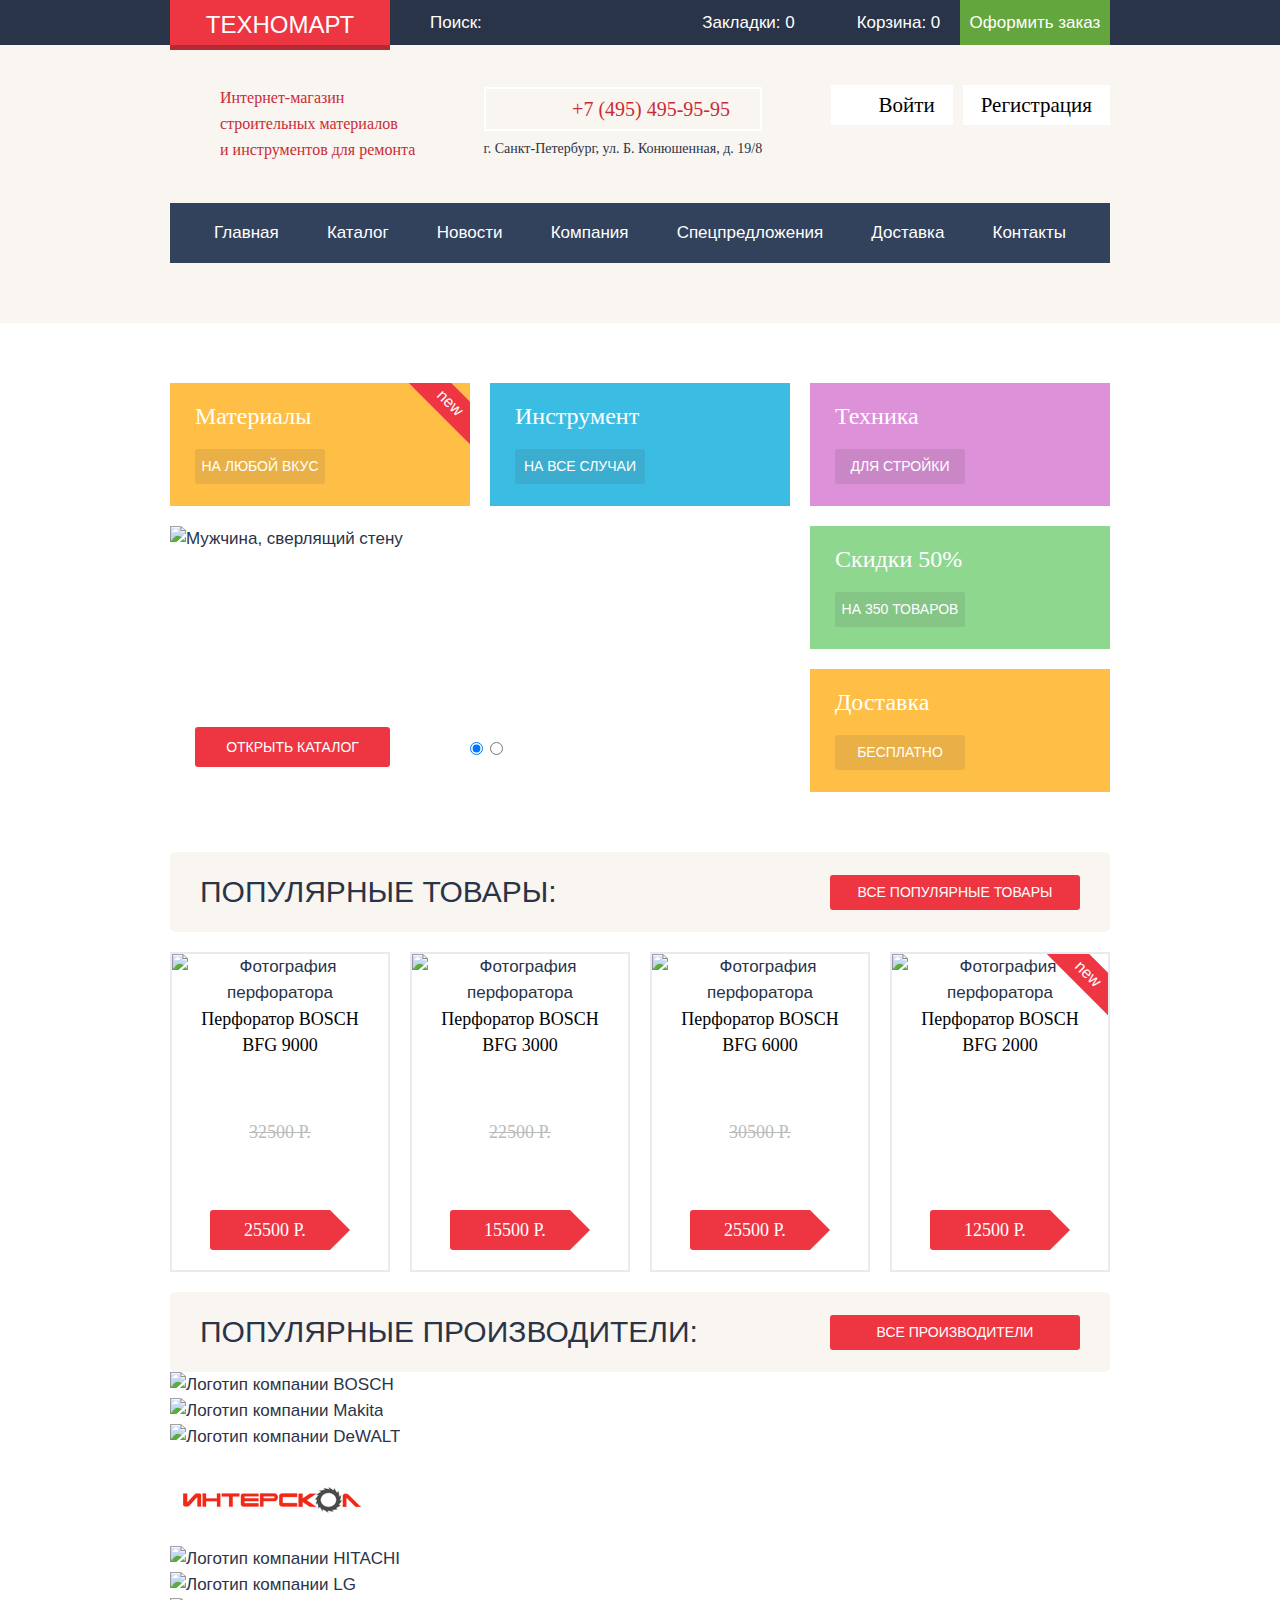
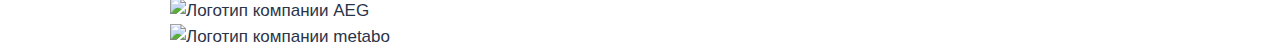
==== index.html @ 37908d84 "Свёрстан блок popular-manufacturers" ====
<!DOCTYPE html>
<html lang="ru">

<head>
  <meta charset="UTF-8">
  <meta name="viewport" content="width=device-width, initial-scale=1.0">
  <link rel="stylesheet" href="css/normalize.css">
  <link rel="stylesheet" href="css/style.css">
  <title>ТЕХНОМАРТ</title>
</head>

<body>


  <h1 class="visually-hidden">Сайт магазина электротехники ТЕХНОМАРТ</h1>


  <header class="site-header">

    <h2 class="visually-hidden">Шапка сайта</h2>

    <div class="top-header">

      <div class="container top-header__content">

        <div class="top-header__logo">
          <a class="link link--logo" href="index.html">
            <div class="link__text">
              Техномарт
            </div>
          </a>
        </div>

        <div class="top-header__search">
          <input class="site-search" type="search" id="site-search" placeholder="Поиск:">
        </div>

        <div class="top-header__bookmark">
          <a class="link link--bookmark" href="#">Закладки: 0</a>
        </div>

        <div class="top-header__basket">
          <a class="link link--basket" href="#">Корзина: 0</a>
        </div>

        <div class="top-header__order">
          <a class="link link--order" href="#">Оформить заказ</a>
        </div>

      </div>

    </div>

    <div class="bottom-header">

      <div class="container">

        <div class="user-navigation">

          <div class="site-description">
            Интернет-магазин <br> строительных материалов <br> и инструментов для ремонта
          </div>

          <div class="phone-n-address">
            <a class="link link--phone" href="tel:+74954959595">
              <span class="link__text">+7 (495) 495-95-95</span>
            </a>
            <span class="phone-n-address__address">г. Санкт-Петербург, ул. Б. Конюшенная, д. 19/8</span>
          </div>

          <div class="account-links">
            <a class="account-link account-link--login" href="#">
              <span class="account-link__text">Войти</span>
            </a>
            <a class="account-link" href="#">Регистрация</a>
          </div>

        </div>

        <nav class="site-navigation-wrapper">
          <ul class="site-navigation">
            <li class="site-navigation__item">
              <a href="index.html" class="link">Главная</a>
            </li>
            <li class="site-navigation__item">
              <a href="catalog.html" class="link">Каталог</a>
            </li>
            <li class="site-navigation__item">
              <a href="#" class="link">Новости</a>
            </li>
            <li class="site-navigation__item">
              <a href="#" class="link">Компания</a>
            </li>
            <li class="site-navigation__item">
              <a href="#" class="link">Спецпредложения</a>
            </li>
            <li class="site-navigation__item">
              <a href="#" class="link">Доставка</a>
            </li>
            <li class="site-navigation__item">
              <a href="#" class="link">Контакты</a>
            </li>
          </ul>
        </nav>

      </div>

    </div>

    </div>

  </header>


  <main>

    <h2 class="visually-hidden">Основной контент</h2>

    <section class="container goods">

      <h3 class="visually-hidden">Основные услуги</h3>

      <div class="goods__row">

        <article class="article-good article-good--materials label-new">
          <div class="article-good__title">Материалы</div>
          <button class="article-good__button button" type="button">На любой вкус</button>
        </article>

        <article class="article-good article-good--instruments">
          <div class="article-good__title">Инструмент</div>
          <button class="article-good__button button" type="button">На все случаи</button>
        </article>

        <article class="article-good article-good--machines">
          <div class="article-good__title">Техника</div>
          <button class="article-good__button button" type="button">Для стройки</button>
        </article>

      </div>

      <div class="goods__row">

        <div class="slider">

          <div class="slider__image-wrapper">
            <img class="slider__image" width="620" height="266" src="img/slider-image-1.png"
              alt="Мужчина, сверлящий стену">
          </div>

          <div class="slider__content">

            <div>
              <div class="slider__title">Дрели</div>
              <div class="slider__title-explanation">Соседям на радость!</div>
            </div>

            <div class="slider__row">
              <a class="slider__button button button--red" href="catalog.html">Открыть каталог</a>

              <ul class="slider__controls">

                <li class="slider__slide-wrapper">
                  <label>
                    <span class="visually-hidden">Слайд 1</span>
                    <input class="slider-radio" name="goods-slider" type="radio" data-url="img/slider-image-1.png"
                      data-title="Дрели" data-title-explanation="Соседям на радость!"
                      data-img-alt="Мужчина, сверлящий стену дрелью" onclick="changeSlide()" checked>
                    </input>
                  </label>
                </li>

                <li class="slider__slide-wrapper">
                  <label>
                    <span class="visually-hidden">Слайд 2</span>
                    <input class="slider-radio" name="goods-slider" type="radio" data-url="img/slider-image-2.png"
                      data-title="Перфораторы" data-title-explanation="Настоящие мужские игрушки"
                      data-img-alt="Мужчина, сверлящий стену перфоратором" onclick="changeSlide()">
                    </input>
                  </label>
                </li>

              </ul>

            </div>

          </div>
        </div>

        <div class="article-column">

          <article class="article-good article-good--sale">
            <div class="article-good__title">Скидки 50%</div>
            <button class="article-good__button button" type="button">На 350 товаров</button>
          </article>

          <article class="article-good article-good--delivery">
            <div class="article-good__title">Доставка</div>
            <button class="article-good__button button" type="button">Бесплатно</button>
          </article>

        </div>

      </div>

    </section>

    <section class="container popular-products">

      <div class="semi-header">
        <h3 class="semi-header__title">Популярные товары:</h3>
        <a class="semi-header__button button button--red" href="catalog.html">Все популярные товары</a>
      </div>

      <div class="good-cards-wrapper">

        <div class="good-card">
          <figure class="good-card__figure">
            <img width="218" height="170" src="img/Perforator_1.png" alt="Фотография перфоратора"
              class="good-card__image">
            <figcaption class="good-card__figure-caption">Перфоратор BOSCH BFG 9000</figcaption>
          </figure>
          <div class="old-price">32500 Р.</div>
          <div class="good-card__button-wrapper">
            <a href="#" class="good-card__button button button--red">
              <span class="good-card__button-text"></span>25500 Р.</span>
            </a>
            <svg class="good-card__button-arrow" fill="#ee3643" xmlns="http://www.w3.org/2000/svg" height="40"
              width="20" version="1.0" viewBox="0 0 20 40">
              <polygon points="0,0 20,20 0,40" />
            </svg>
          </div>
        </div>

        <div class="good-card">
          <figure class="good-card__figure">
            <img width="218" height="170" src="img/Perforator_3.png" alt="Фотография перфоратора"
              class="good-card__image">
            <figcaption class="good-card__figure-caption">Перфоратор BOSCH BFG 3000</figcaption>
          </figure>
          <div class="old-price">22500 Р.</div>
          <div class="good-card__button-wrapper">
            <a href="#" class="good-card__button button button--red">
              <span class="good-card__button-text"></span>15500 Р.</span>
            </a>
            <svg class="good-card__button-arrow" fill="#ee3643" xmlns="http://www.w3.org/2000/svg" height="40"
              width="20" version="1.0" viewBox="0 0 20 40">
              <polygon points="0,0 20,20 0,40" />
            </svg>
          </div>
        </div>

        <div class="good-card">
          <figure class="good-card__figure">
            <img width="218" height="170" src="img/Perforator_2.png" alt="Фотография перфоратора"
              class="good-card__image">
            <figcaption class="good-card__figure-caption">Перфоратор BOSCH BFG 6000</figcaption>
          </figure>
          <div class="old-price">30500 Р.</div>
          <div class="good-card__button-wrapper">
            <a href="#" class="good-card__button button button--red">
              <span class="good-card__button-text"></span>25500 Р.</span>
            </a>
            <svg class="good-card__button-arrow" fill="#ee3643" xmlns="http://www.w3.org/2000/svg" height="40"
              width="20" version="1.0" viewBox="0 0 20 40">
              <polygon points="0,0 20,20 0,40" />
            </svg>
          </div>
        </div>

        <div class="good-card label-new">
          <figure class="good-card__figure">
            <img width="218" height="170" src="img/Perforator_3.png" alt="Фотография перфоратора"
              class="good-card__image">
            <figcaption class="good-card__figure-caption">Перфоратор BOSCH BFG 2000</figcaption>
          </figure>
          <div class="good-card__button-wrapper">
            <a href="#" class="good-card__button button button--red">
              <span class="good-card__button-text"></span>12500 Р.</span>
            </a>
            <svg class="good-card__button-arrow" fill="#ee3643" xmlns="http://www.w3.org/2000/svg" height="40"
              width="20" version="1.0" viewBox="0 0 20 40">
              <polygon points="0,0 20,20 0,40" />
            </svg>
          </div>
        </div>
      </div>


    </section>

    <section class="container popular-manufacturers">

      <h3 class="visually-hidden">Популярные производители</h3>

      <div class="semi-header">
        <h3 class="semi-header__title">Популярные производители:</h3>
        <a class="semi-header__button button button--red" href="catalog.html">Все производители</a>
      </div>

      <div class="manufacturer-cards-wrapper">

        <div class="manufacturer-card">
          <img width="126" height="37" src="img/company-bosch.png" alt="Логотип компании BOSCH"
            class="manufacturer-card__image">
        </div>

        <div class="manufacturer-card">
          <img width="123" height="40" src="img/company-Makita.png" alt="Логотип компании Makita"
            class="manufacturer-card__image">
        </div>

        <div class="manufacturer-card">
          <img width="146" height="44" src="img/company-DeWALT.png" alt="Логотип компании DeWALT"
            class="manufacturer-card__image">
        </div>

        <div class="manufacturer-card">
          <img width="200" height="88" src="img/company-Interskol.png" alt="Логотип компании Интерскол"
            class="manufacturer-card__image">
        </div>

        <div class="manufacturer-card">
          <img width="169" height="31" src="img/company-Hitachi.png" alt="Логотип компании HITACHI"
            class="manufacturer-card__image">
        </div>

        <div class="manufacturer-card">
          <img width="121" height="73" src="img/company-LG.png" alt="Логотип компании LG"
            class="manufacturer-card__image">
        </div>

        <div class="manufacturer-card">
          <img width="151" height="96" src="img/company-AEG.png" alt="Логотип компании AEG"
            class="manufacturer-card__image">
        </div>

        <div class="manufacturer-card">
          <img width="204" height="69" src="img/company-Metabo.png" alt="Логотип компании metabo"
            class="manufacturer-card__image">
        </div>

      </div>

    </section>

    <section class="services">
      <h3 class="visually-hidden">Дополнительные услуги</h3>
    </section>

    <section class="about-company">
      <h3 class="visually-hidden">О компании</h3>
    </section>

    <section class="contacts">
      <h3 class="visually-hidden">Контакты</h3>
    </section>

  </main>

  <footer class="site-footer">
    <h2 class="visually-hidden">Подвал сайта</h2>
  </footer>

  <script src="js/variables.js"></script>
  <script src="js/func__changeSlide.js"></script>
  <!-- <script src="js/func__.js"></script> -->

</body>

</html>
---- css/style.css ----
:root {
	--color-black: #000000;
	--color-white: #ffffff;
	--color-white-opacity-30: #ffffff30;
	--color-black-opacity-30: #00000030;
	--color-bg-header: #293449;
	--color-bg-header-hover: #212a3a;
	--color-bg-header-active: #161d29;
	--color-bg-header-gray: #eae9f1;
	--color-bg-main: #f1f5f7;
	--color-bg-gray: #f9f5f0;
	--color-bg-navigation: #32425c;
	--color-bg-navigation-hover: #293449;
	--color-logo: #ee3643;
	--color-logo-hover: #ca2c37;
	--color-logo-active: #ba2732;
	--color-logo-border: #b52933;
	--color-logo-border-hover: #9a212a;
	--color-logo-border-active: #8e1e26;
	--color-text-dark-white: #e0e2e5;
	--color-text-red: #ca2c37;
	--color-text-gray: #babbbd;
	--color-text-gray-active: #cacaca;
	--color-text-blue: #293449;
	--color-icon: #6a7180;
	--color-icon-hover: #ffffff;
	--color-icon-active: #8b8e94;
	--color-icon-red: #ee3643;
	--color-button-green: #63a63e;
	--color-button-green-border: #367315;
	--color-button-green-hover: #5fbb2d;
	--color-button-green-active: #518534;
	--color-button-green-text-active: #b6c8ae;
	--color-button-gray: #44444420;
	--color-button-gray-hover: #44444430;
	--color-button-gray-active: #44444460;
	--color-button-red: #ee3643;
	--color-button-red-hover: #ca2c37;
	--color-button-red-active: #ba2732;
	--color-link-gold: #ffd180;
	--color-link-red: #ee3643;
	--color-article-gold: #ffbf47;
	--color-article-aqua: #3bbce3;
	--color-article-pink: #dc91d8;
	--color-article-lime: #8ed78f;
}

@font-face {
	font-family: "cuprum";
	src: url(../fonts/cuprum.woff);
	src: url(../fonts/cuprum.woff2);
}

@font-face {
	font-family: "cuprumbold";
	src: url(../fonts/cuprumbold.woff);
	src: url(../fonts/cuprumbold.woff2);
}

@font-face {
	font-family: "cuprumitalic";
	src: url(../fonts/cuprumitalic.woff);
	src: url(../fonts/cuprumitalic.woff2);
}

@font-face {
	font-family: "cuprumbolditalic";
	src: url(../fonts/cuprumbolditalic.woff);
	src: url(../fonts/cuprumbolditalic.woff2);
}

@font-face {
	font-family: "ptsans";
	src: url(../fonts/ptsans.woff);
	src: url(../fonts/ptsans.woff2);
}

@font-face {
	font-family: "ptsansbold";
	src: url(../fonts/ptsansbold.woff);
	src: url(../fonts/ptsansbold.woff2);
}

html {
	box-sizing: border-box;
}

*,
*:before,
*:after {
	box-sizing: inherit;
}

body {
	min-width: 1200px;
	margin: 0;
	padding: 0;

	font-family: "cuprum", Arial, sans-serif;
	font-size: 17px;
	line-height: 26px;
	color: var(--color-text-blue);
}

a {
	color: #000000;
	text-decoration: none;
}

img {
	max-width: 100%;
	height: auto;
}

.visually-hidden:not(:focus):not(:active) {
	position: absolute;
	width: 1px;
	height: 1px;
	margin: -1px;
	border: 0;
	padding: 0;
	white-space: nowrap;
	clip-path: inset(100%);
	clip: rect(0 0 0 0);
	overflow: hidden;
}

.container {
	margin: 0 auto;
	width: 940px;
	height: 100%;
}

.link {
	color: var(--color-white);
}

.link--logo {
	position: relative;
	display: flex;
	align-items: center;
	justify-content: center;
	width: 100%;
	height: calc(100% + 5px);

	background-color: var(--color-logo);

	border-bottom: 5px solid var(--color-logo-border);
}

.link--logo:hover {
	background-color: var(--color-logo-hover);

	border-bottom: 5px solid var(--color-logo-border-hover);
}

.link--logo:active {
	background-color: var(--color-logo-active);

	border-bottom: 5px solid var(--color-logo-border-active);
}

.link--logo .link__text {
	margin-top: 5px;

	font-size: 24px;
	text-transform: uppercase;
}

.link--order {
	display: flex;
	align-items: center;
	justify-content: center;
	width: 100%;
	height: 100%;

	background-color: var(--color-button-green);
}

.link--order:hover {
	background-color: var(--color-button-green-hover);
}

.link--order:active {
	color: var(--color-button-green-text-active);

	background-color: var(--color-button-green-active);
}

.link--bookmark,
.link--basket {
	display: flex;
	align-items: center;
}

.link--bookmark::before,
.link--basket::before {
	display: inline-block;
	margin-right: 10px;
	width: 17px;
	height: 17px;

	background-position: center;
	background-repeat: no-repeat;
	background-size: contain;

	content: "";
}

.link--basket::before {
	background-image: url("../svg/cart.svg");
}

.link--bookmark::before {
	background-image: url("../svg/bookmark.svg");
}

.site-search {
	padding: 0 10px;
	width: 100%;

	border: none;
	background-color: transparent;
}

.site-search::placeholder {
	padding-left: 30px;

	color: var(--color-white);

	background-image: url("../svg/loupe.svg");
	background-repeat: no-repeat;
	background-position: 0 0;
}

.top-header__bookmark:hover,
.top-header__basket:hover,
.site-search:hover::placeholder,
.site-search:hover {
	background-color: var(--color-bg-header-hover);
}

.top-header__bookmark:active,
.top-header__basket:active {
	background-color: var(--color-bg-header-active);
}

.site-search:focus::placeholder,
.site-search:focus {
	color: var(--color-black);
	background-color: var(--color-white);
}

.site-search__image {
	margin-right: 5px;
}

.top-header {
	height: 45px;
	background-color: var(--color-bg-header);
}

.top-header__order,
.top-header__basket,
.top-header__bookmark {
	display: flex;
	align-items: center;
	justify-content: center;
	width: 150px;
}

.top-header__content {
	display: flex;
	flex-wrap: wrap;
}

.top-header__logo {
	display: flex;
	width: 220px;
}

.top-header__search {
	display: flex;
	flex-direction: row-reverse;
	flex-grow: 1;
}

.bottom-header {
	padding: 40px 0 60px 0;
	background-color: var(--color-bg-gray);
}

.user-navigation {
	display: flex;
	justify-content: space-between;
}

.site-description {
	margin-left: 50px;

	font-size: 16px;
	font-family: "cuprumitalic";
	color: var(--color-text-red);
}

.phone-n-address {
	display: flex;
	justify-content: center;
	flex-direction: column;
}

.link--phone {
	padding: 7px 12px;

	color: var(--color-text-red);
	font-family: "cuprumbold";
	font-size: 20px;
	border: 2px solid var(--color-white);
}

.link--phone .link__text {
	display: flex;
	align-items: center;
	justify-content: space-around;
}

.link--phone .link__text::before {
	display: inline-block;
	width: 20px;
	height: 20px;

	background-image: url("../svg/phone.svg");
	background-position: center;
	background-repeat: no-repeat;
	background-size: contain;

	content: "";
}

.phone-n-address__address {
	margin-top: 5px;

	font-size: 14px;
	font-family: "cuprumbold";
}

.account-links {
	display: flex;
	align-items: flex-start;
	flex-wrap: wrap;
}

.account-link:not(:last-child) {
	margin-right: 10px;
}

.account-link {
	padding: 7px 18px;

	font-size: 21px;
	font-family: "cuprumbold";

	background-color: var(--color-white);
}

.account-link--login .account-link__text {
	display: flex;
	align-items: center;
}

.account-link--login .account-link__text::before {
	display: inline-block;
	width: 20px;
	height: 20px;
	margin-right: 10px;

	background-image: url("../svg/entrance.svg");
	background-position: center;
	background-repeat: no-repeat;
	background-size: contain;

	content: "";
}

.site-navigation-wrapper {
	height: 60px;
	padding: 0 20px;
	margin-top: 40px;

	background-color: var(--color-bg-navigation);
}

.site-navigation__item:hover {
	background-color: var(--color-bg-navigation-hover);
}

.site-navigation__item:active a {
	color: var(--color-white-opacity-30);

	background-color: var(--color-bg-navigation-hover);
}

.site-navigation {
	display: flex;
	justify-content: space-between;
	margin: 0;
	padding: 0;
	height: 100%;

	list-style: none;
}

.site-navigation__item {
	display: flex;
	flex-grow: 1;
}

.site-navigation__item a {
	display: flex;
	justify-content: center;
	align-items: center;
	height: 100%;
	width: 100%;
}

.goods {
	padding: 60px 0 20px 0;
}

.goods__row {
	display: flex;
	flex-wrap: wrap;
}

.label-new::after {
	position: absolute;
	top: 5px;
	right: -30px;
	transform: rotate(45deg);

	display: flex;
	align-items: center;
	justify-content: center;
	width: 100px;
	height: 30px;

	font-size: 16px;
	color: var(--color-white);

	background-color: var(--color-logo);

	content: "new";
}

.article-good {
	position: relative;

	padding: 20px 25px;
	margin-bottom: 20px;
	width: 300px;
	height: 123px;

	overflow: hidden;
}

.article-good:not(:nth-child(3n+3)) {
	margin-right: 20px;
}

.article-good--materials {
	background-image: url("../svg/paint.svg");
	background-repeat: no-repeat;
	background-position: right 45px center;
	background-size: 45px;
	background-color: var(--color-article-gold);
}

.article-good__title {
	font-size: 24px;
	font-family: "cuprumbold";
	color: var(--color-white);
}

.article-good__button {
	margin-top: 20px;
	width: 130px;
	height: 35px;
}

.button {
	display: flex;
	justify-content: center;
	align-items: center;

	color: var(--color-white);
	font-size: 14px;
	text-transform: uppercase;

	background-color: var(--color-button-gray);
	
	border: none;
	border-radius: 3px;
}

.button:hover {
	background-color: var(--color-button-gray-hover);
}

.button:active {
	background-color: var(--color-button-gray-active);
}

.article-good--instruments {
	background-image: url("../svg/drill.svg");
	background-repeat: no-repeat;
	background-position: right 25px center;
	background-size: 80px;
	background-color: var(--color-article-aqua);
}

.article-good--machines {
	background-image: url("../svg/tractor.svg");
	background-repeat: no-repeat;
	background-position: right 30px center;
	background-size: 80px;
	background-color: var(--color-article-pink);
}

.slider {
	position: relative;
	margin-right: 20px;
	margin-bottom: 20px;
	width: 620px;
	height: 266px;
}

.slider__content {
	position: absolute;
	top: 0;
	left: 0;

	display: flex;
	flex-direction: column;
	justify-content: space-between;
	padding: 25px;
	height: 100%;

	color: var(--color-white);
}

.slider__image-wrapper {
	display: flex;
}

.slider__title {
	font-size: 36px;
	font-family: "cuprumbold";
	text-transform: uppercase;
}

.slider__title-explanation {
	margin-top: 5px;

	font-size: 18px;
}

.slider__row {
	display: flex;
	flex-wrap: wrap;
}

.button--red {
	background-color: var(--color-button-red);
}

.button--red:hover {
	background-color: var(--color-button-red-hover);
}

.button--red:active {
	background-color: var(--color-button-red-active);
}

.slider__button {
	width: 195px;
	height: 40px;
}

.slider__controls {
	margin: 0;
	margin-left: 80px;
	padding: 0;
	display: flex;
	align-items: center;

	list-style: none;
}

.slider__slide-wrapper {
	height: 20px;
	width: 20px;
}

.article-column .article-good {
	margin-right: 0;
}

.article-good--sale {
	background-image: url("../svg/basket.svg");
	background-repeat: no-repeat;
	background-position: right 45px center;
	background-size: 60px;
	background-color: var(--color-article-lime);
}

.article-good--delivery {
	background-image: url("../svg/car.svg");
	background-repeat: no-repeat;
	background-position: right 30px center;
	background-size: 80px;
	background-color: var(--color-article-gold);
}

.semi-header {
	padding: 0 30px;
	display: flex;
	align-items: center;
	justify-content: space-between;
	margin-top: 20px;
	height: 80px;

	border-radius: 5px;
	background-color: var(--color-bg-gray);
}

.semi-header__title {
	margin: 0;
	
	font-size: 30px;
	font-weight: normal;
	text-transform: uppercase;
}

.semi-header__button {
	height: 35px;
	width: 250px;
}

.good-cards-wrapper {
	display: flex;
	justify-content: space-between;
	flex-wrap: wrap;
	margin-top: 20px;
}

.good-card {
	position: relative;

	display: flex;
	flex-direction: column;
	align-items: center;
	justify-content: space-between;
	padding: 0 0 20px 0;
	width: 220px;
	height: 320px;

	text-align: center;

	border: 2px solid var(--color-bg-header-gray);
	overflow: hidden;
}

.good-card__figure {
	margin: 0;
	padding: 0;
}

.good-card__figure-caption {
	margin: 0 auto;
	width: 80%;

	font-size: 18px;
	color: var(--color-black);
	font-family: "ptsansbold";
}

.old-price {
	font-size: 18px;
	font-family: "ptsansbold";
	color: var(--color-text-gray);
	text-decoration: line-through;
}

.good-card__button-wrapper {
	display: flex;
	margin-top: 5px;
}

.good-card__button {
	position: relative;

	height: 40px;
	width: 120px;

	font-size: 18px;
	font-family: "ptsansbold";

	border-top-right-radius: initial;
	border-bottom-right-radius: initial;
}

.good-card__button-text {
	margin-left: 10px;
}

.good-card__button:hover + .good-card__button-arrow {
	fill: var(--color-button-red-hover);
}

.good-card__button:active + .good-card__button-arrow {
	fill: var(--color-button-red-active);
}
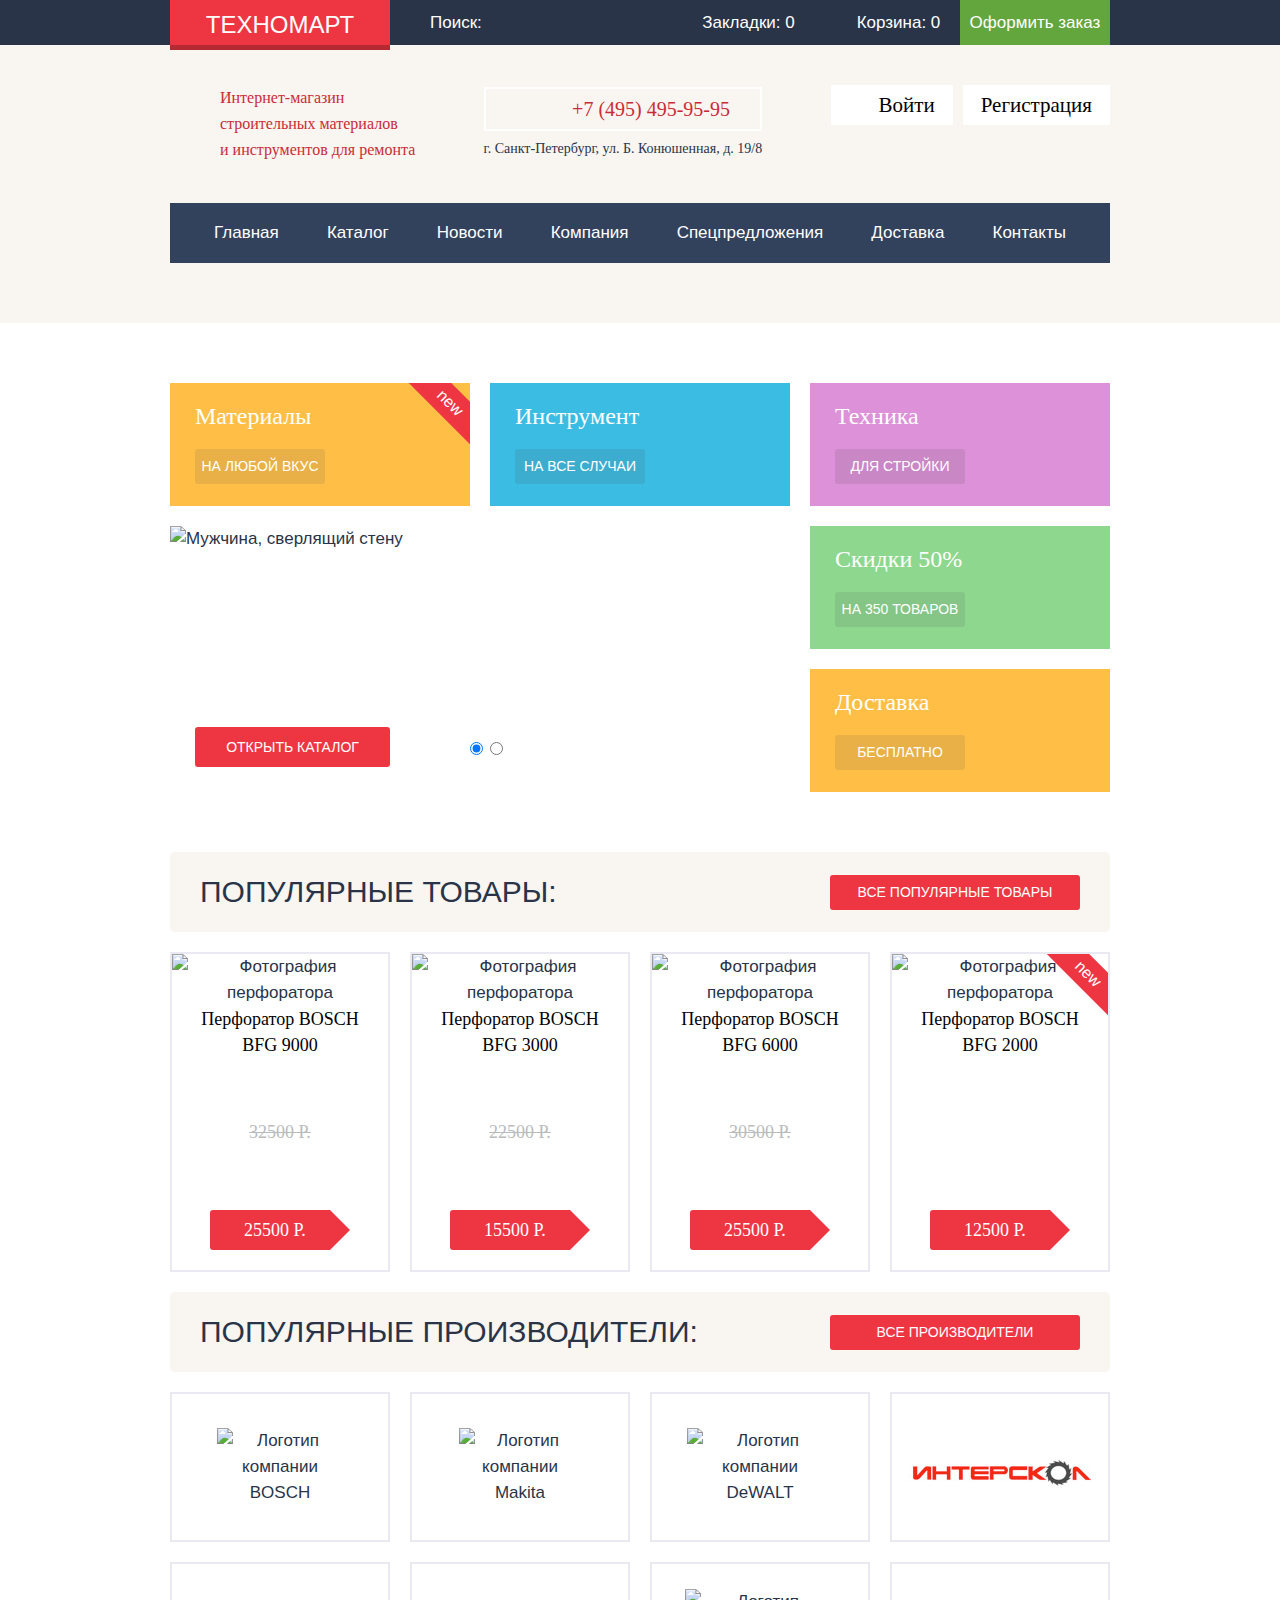
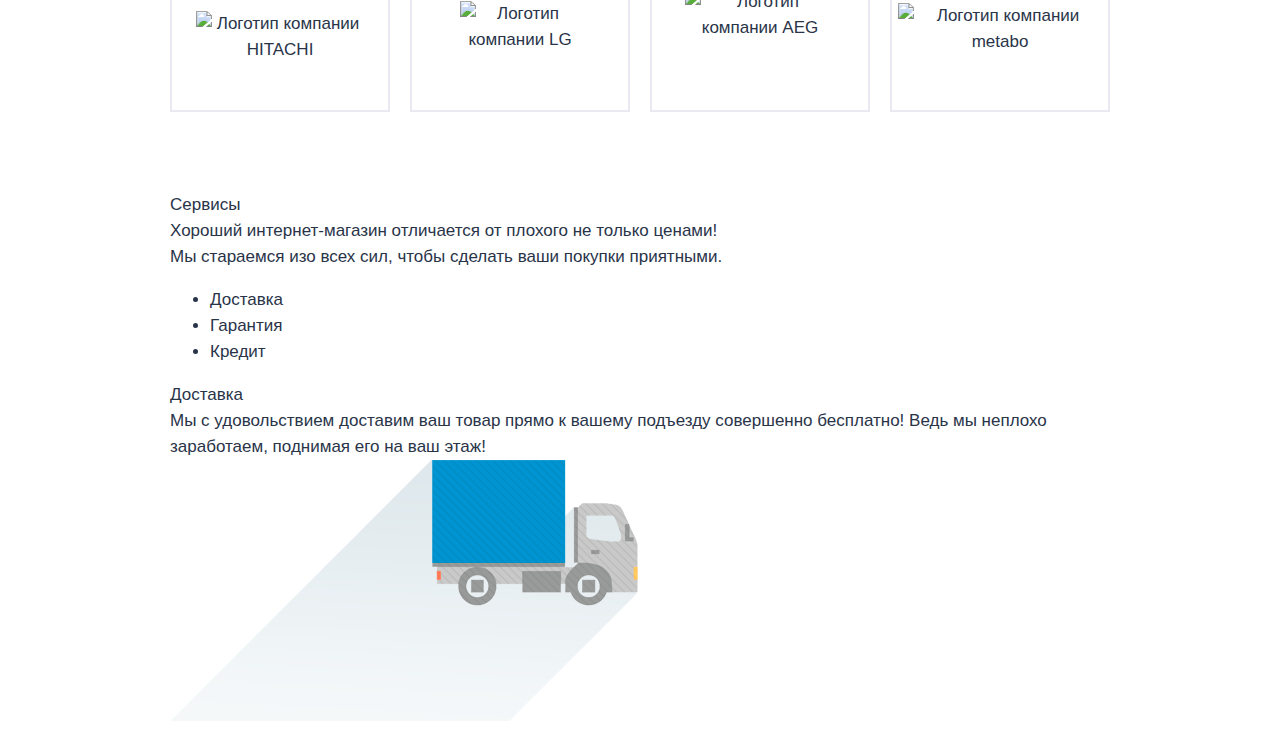
==== commit 685c28ee: "Свёрстан блок services" ====
--- a/index.html
+++ b/index.html
@@ -345,7 +345,58 @@
     </section>
 
     <section class="services">
+
       <h3 class="visually-hidden">Дополнительные услуги</h3>
+
+      <div class="container services__content">
+
+        <div class="services__title">Сервисы</div>
+
+        <div class="services__title-description">
+          Хороший интернет-магазин отличается от плохого не только ценами! <br>
+          Мы стараемся изо всех сил, чтобы сделать ваши покупки приятными.
+        </div>
+
+        <div class="services__explanation">
+
+          <ul class="services__bookmarks">
+
+            <li>
+              <label class="services__bookmark-item">
+                <input class="visually-hidden" type="radio" name="bookmark-radio" data-image="img/services-delivery.png" data-title="Доставка" data-text="Мы с удовольствием доставим ваш товар прямо к вашему подъезду совершенно бесплатно! Ведь мы неплохо заработаем, поднимая его на ваш этаж!" checked>
+                Доставка
+              </label>
+            </li>
+
+            <li>
+              <label class="services__bookmark-item">
+                <input class="visually-hidden" type="radio" name="bookmark-radio" data-image="img/services-guarantee.png" data-title="Гарантия" data-text="Если купленный у нас товар поломается или заискрит, а также в случае пожара, спровоцированного его возгоранием,  вы всегда можете быть уверены в нашей гарантии. Мы обменяем сгоревший товар на новый. Дом уж восстановите как-нибудь сами.">
+                Гарантия
+              </label>
+            </li>
+
+            <li>
+              <label class="services__bookmark-item">
+                <input class="visually-hidden" type="radio" name="bookmark-radio" data-image="img/services-credit.png" data-title="Кредит" data-text="Залезть в долговую яму стало проще! Кредитные консультанты придут вам на помощь.">
+                Кредит
+              </label>
+            </li>
+
+          </ul>
+
+          <div class="services__bookmark-content">
+            <div class="services__bookmark-title">Доставка</div>
+            <div class="services__bookmark-text">Мы с удовольствием доставим ваш товар прямо к вашему подъезду совершенно бесплатно! Ведь мы неплохо заработаем, поднимая
+            его на ваш этаж!</div>
+            <img class="services__bookmark-image" width="468" height="261" src="img/services-delivery.png">
+          </div>
+
+        </div>
+
+      </div>
+
+
+
     </section>
 
     <section class="about-company">
--- a/css/style.css
+++ b/css/style.css
@@ -720,3 +720,27 @@
 .good-card__button:active + .good-card__button-arrow {
 	fill: var(--color-button-red-active);
 }
+
+.popular-manufacturers {
+	margin-bottom: 80px;
+}
+
+.manufacturer-cards-wrapper {
+	display: flex;
+	justify-content: space-between;
+	flex-wrap: wrap;
+}
+
+.manufacturer-card {
+	display: flex;
+	align-items: center;
+	justify-content: center;
+	margin-top: 20px;
+	width: 220px;
+	height: 150px;
+
+	text-align: center;
+
+	border: 2px solid var(--color-bg-header-gray);
+	overflow: hidden;
+}
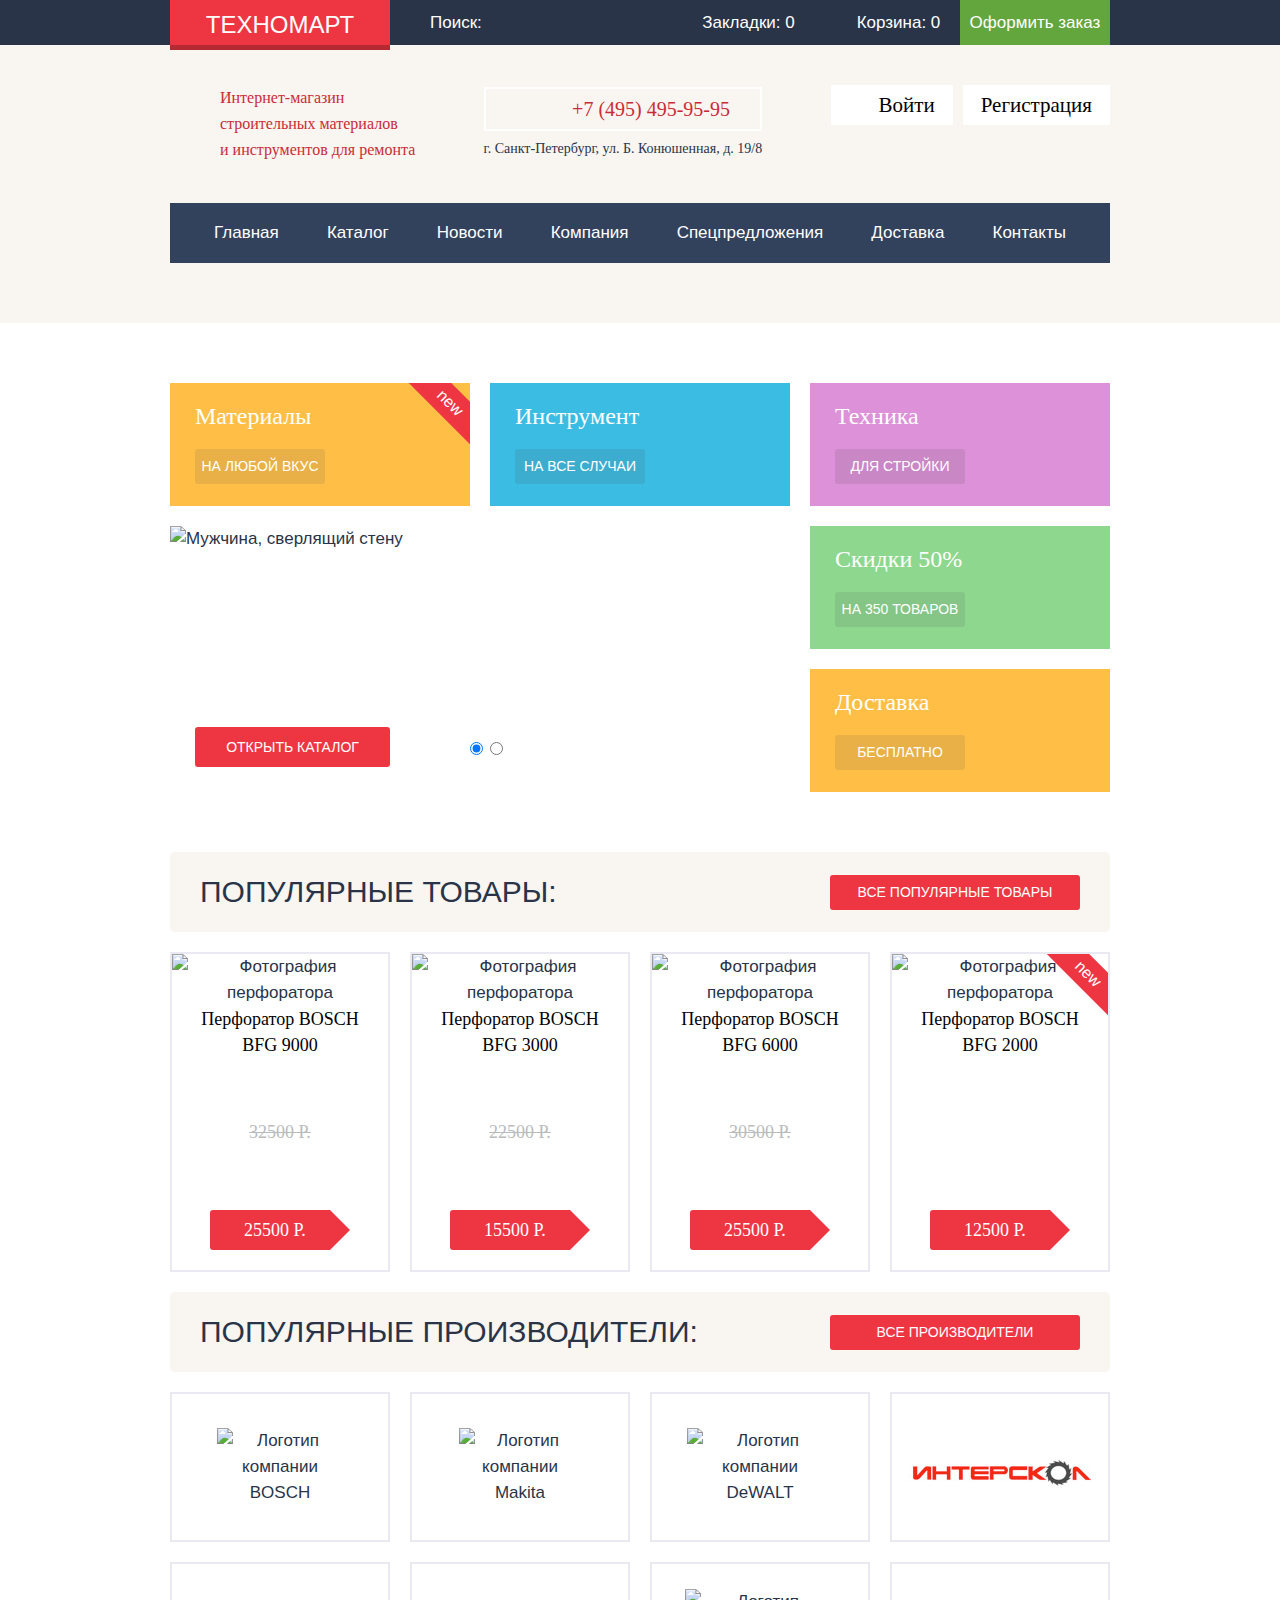
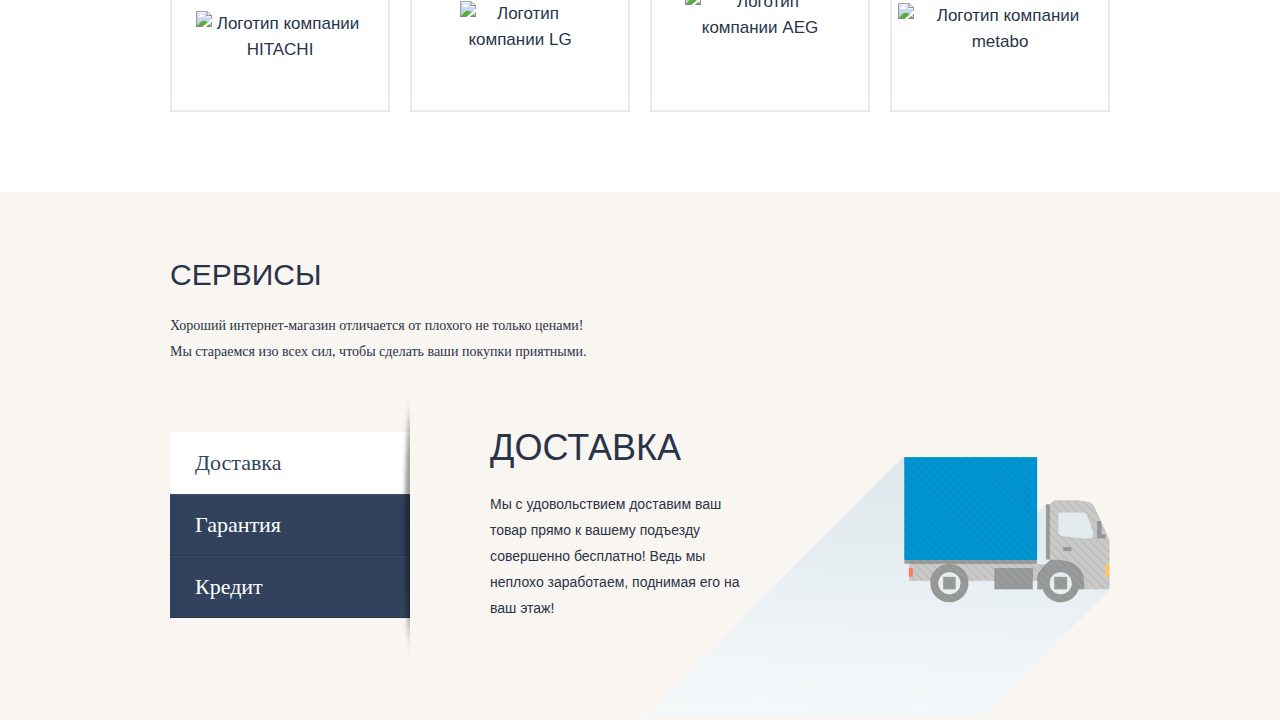
==== commit ed3fb09c: "Добавлены стили блока services" ====
--- a/index.html
+++ b/index.html
@@ -362,33 +362,43 @@
           <ul class="services__bookmarks">
 
             <li>
-              <label class="services__bookmark-item">
-                <input class="visually-hidden" type="radio" name="bookmark-radio" data-image="img/services-delivery.png" data-title="Доставка" data-text="Мы с удовольствием доставим ваш товар прямо к вашему подъезду совершенно бесплатно! Ведь мы неплохо заработаем, поднимая его на ваш этаж!" checked>
-                Доставка
+              <label>
+                <input class="visually-hidden services__bookmark-input" type="radio" name="bookmark-radio"
+                  data-image="img/services-delivery.png" data-title="Доставка"
+                  data-text="Мы с удовольствием доставим ваш товар прямо к вашему подъезду совершенно бесплатно! Ведь мы неплохо заработаем, поднимая его на ваш этаж!"
+                  checked>
+                <span class="services__bookmark-item">Доставка</span>
               </label>
             </li>
 
             <li>
-              <label class="services__bookmark-item">
-                <input class="visually-hidden" type="radio" name="bookmark-radio" data-image="img/services-guarantee.png" data-title="Гарантия" data-text="Если купленный у нас товар поломается или заискрит, а также в случае пожара, спровоцированного его возгоранием,  вы всегда можете быть уверены в нашей гарантии. Мы обменяем сгоревший товар на новый. Дом уж восстановите как-нибудь сами.">
-                Гарантия
+              <label>
+                <input class="visually-hidden services__bookmark-input" type="radio" name="bookmark-radio"
+                  data-image="img/services-guarantee.png" data-title="Гарантия"
+                  data-text="Если купленный у нас товар поломается или заискрит, а также в случае пожара, спровоцированного его возгоранием,  вы всегда можете быть уверены в нашей гарантии. Мы обменяем сгоревший товар на новый. Дом уж восстановите как-нибудь сами.">
+                <span class="services__bookmark-item">Гарантия</span>
               </label>
             </li>
 
             <li>
-              <label class="services__bookmark-item">
-                <input class="visually-hidden" type="radio" name="bookmark-radio" data-image="img/services-credit.png" data-title="Кредит" data-text="Залезть в долговую яму стало проще! Кредитные консультанты придут вам на помощь.">
-                Кредит
+              <label>
+                <input class="visually-hidden services__bookmark-input" type="radio" name="bookmark-radio"
+                  data-image="img/services-credit.png" data-title="Кредит"
+                  data-text="Залезть в долговую яму стало проще! Кредитные консультанты придут вам на помощь.">
+                <span class="services__bookmark-item">Кредит</span>
               </label>
             </li>
 
           </ul>
 
           <div class="services__bookmark-content">
-            <div class="services__bookmark-title">Доставка</div>
-            <div class="services__bookmark-text">Мы с удовольствием доставим ваш товар прямо к вашему подъезду совершенно бесплатно! Ведь мы неплохо заработаем, поднимая
-            его на ваш этаж!</div>
             <img class="services__bookmark-image" width="468" height="261" src="img/services-delivery.png">
+            <div class="services__bookmark-text">
+              <div class="services__bookmark-title">Доставка</div>
+              <div class="services__bookmark-title-explanation">Мы с удовольствием доставим ваш товар прямо к вашему
+                подъезду совершенно бесплатно! Ведь мы неплохо заработаем, поднимая
+                его на ваш этаж!</div>
+            </div>
           </div>
 
         </div>
--- a/css/style.css
+++ b/css/style.css
@@ -112,7 +112,7 @@
 	height: auto;
 }
 
-.visually-hidden:not(:focus):not(:active) {
+.visually-hidden {
 	position: absolute;
 	width: 1px;
 	height: 1px;
@@ -463,7 +463,7 @@
 	overflow: hidden;
 }
 
-.article-good:not(:nth-child(3n+3)) {
+.article-good:not(:nth-child(3n + 3)) {
 	margin-right: 20px;
 }
 
@@ -497,7 +497,7 @@
 	text-transform: uppercase;
 
 	background-color: var(--color-button-gray);
-	
+
 	border: none;
 	border-radius: 3px;
 }
@@ -635,7 +635,7 @@
 
 .semi-header__title {
 	margin: 0;
-	
+
 	font-size: 30px;
 	font-weight: normal;
 	text-transform: uppercase;
@@ -744,3 +744,128 @@
 	border: 2px solid var(--color-bg-header-gray);
 	overflow: hidden;
 }
+
+.services {
+	padding: 65px 0;
+
+	background-color: var(--color-bg-gray);
+}
+
+.services__content {
+	margin-top: 5px;
+}
+
+.services__title {
+	font-size: 30px;
+	text-transform: uppercase;
+}
+
+.services__title-description {
+	margin-top: 25px;
+
+	font-size: 14px;
+	font-family: "ptsans";
+}
+
+.services__explanation {
+	display: flex;
+	align-items: center;
+	margin-top: 20px;
+	height: 270px;
+}
+
+.services__bookmarks {
+	position: relative;
+
+	margin: 0;
+	margin-top: 10px;
+	padding: 0;
+
+	list-style: none;
+}
+
+.services__bookmarks::after {
+	position: absolute;
+	top: 50%;
+	right: 0;
+	transform: translate(0, -50%);
+
+	margin: 0;
+	padding: 0;
+	height: 279px;
+	width: 10px;
+
+	background-image: url("../img/vertical-shadow.png");
+	background-repeat: no-repeat;
+	background-position: center;
+	opacity: 0.4;
+
+	list-style: none;
+	content: "";
+}
+
+.services__bookmark-item {
+	display: flex;
+	align-items: center;
+	justify-content: flex-start;
+	padding: 25px;
+	height: 62px;
+	width: 240px;
+
+	font-size: 22px;
+	font-family: "cuprumbold";
+	color: var(--color-white);
+
+	border-bottom: 1px solid var(--color-bg-navigation-hover);
+	border-top: 1px solid #4e678f60;
+
+	background-color: var(--color-bg-navigation);
+}
+
+.services__bookmark-item:hover {
+	background-color: var(--color-bg-navigation-hover);
+
+	cursor: pointer;
+}
+
+.services__bookmark-input:checked + .services__bookmark-item {
+	border-bottom: none;
+	border-top: none;
+
+	color: var(--color-bg-navigation);
+
+	background-color: var(--color-white);
+}
+
+.services__bookmark-content {
+	position: relative;
+
+	display: flex;
+	justify-content: flex-start;
+	width: 100%;
+	height: 100%;
+}
+
+.services__bookmark-text {
+	width: 270px;
+	margin-left: 80px;
+
+	margin-top: 50px;
+}
+
+.services__bookmark-title {
+	font-size: 36px;
+	text-transform: uppercase;
+}
+
+.services__bookmark-title-explanation {
+	margin-top: 30px;
+
+	font-size: 14px;
+}
+
+.services__bookmark-image {
+	position: absolute;
+	bottom: -63px;
+	right: 0;
+}
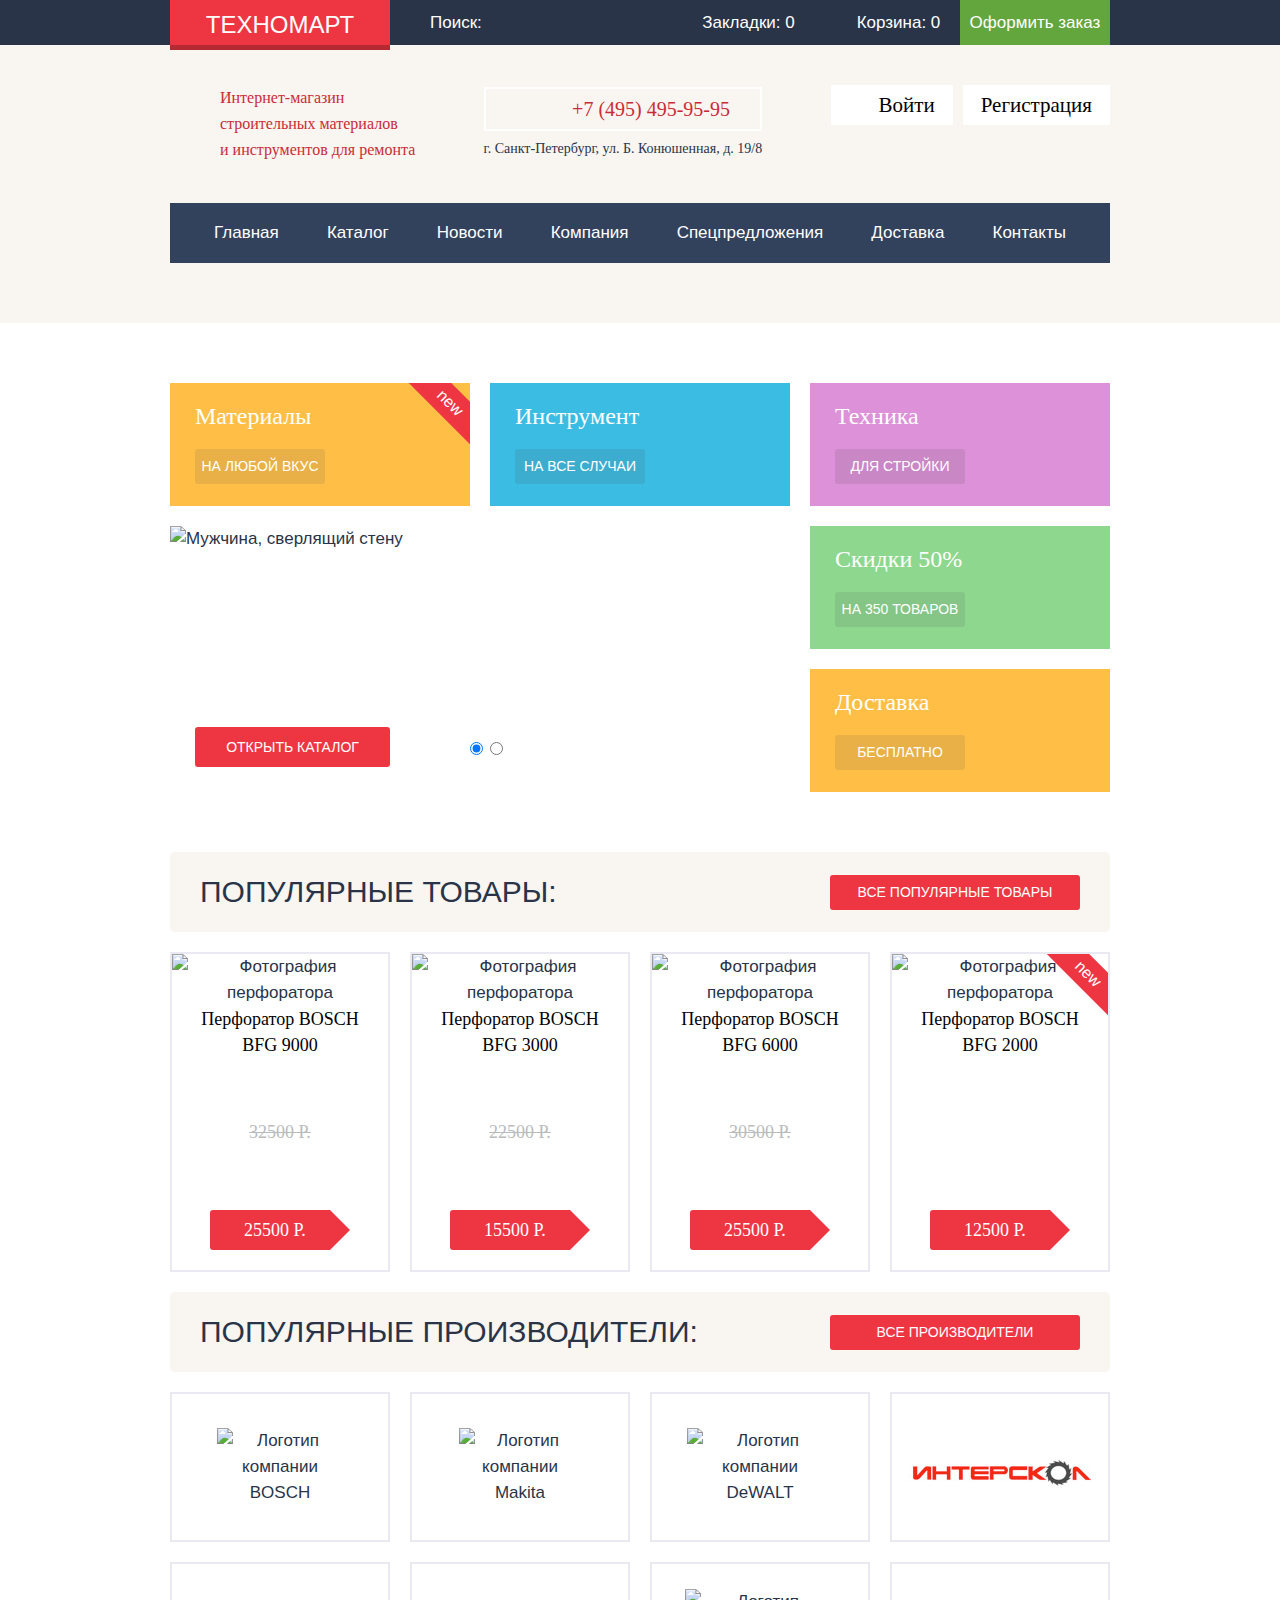
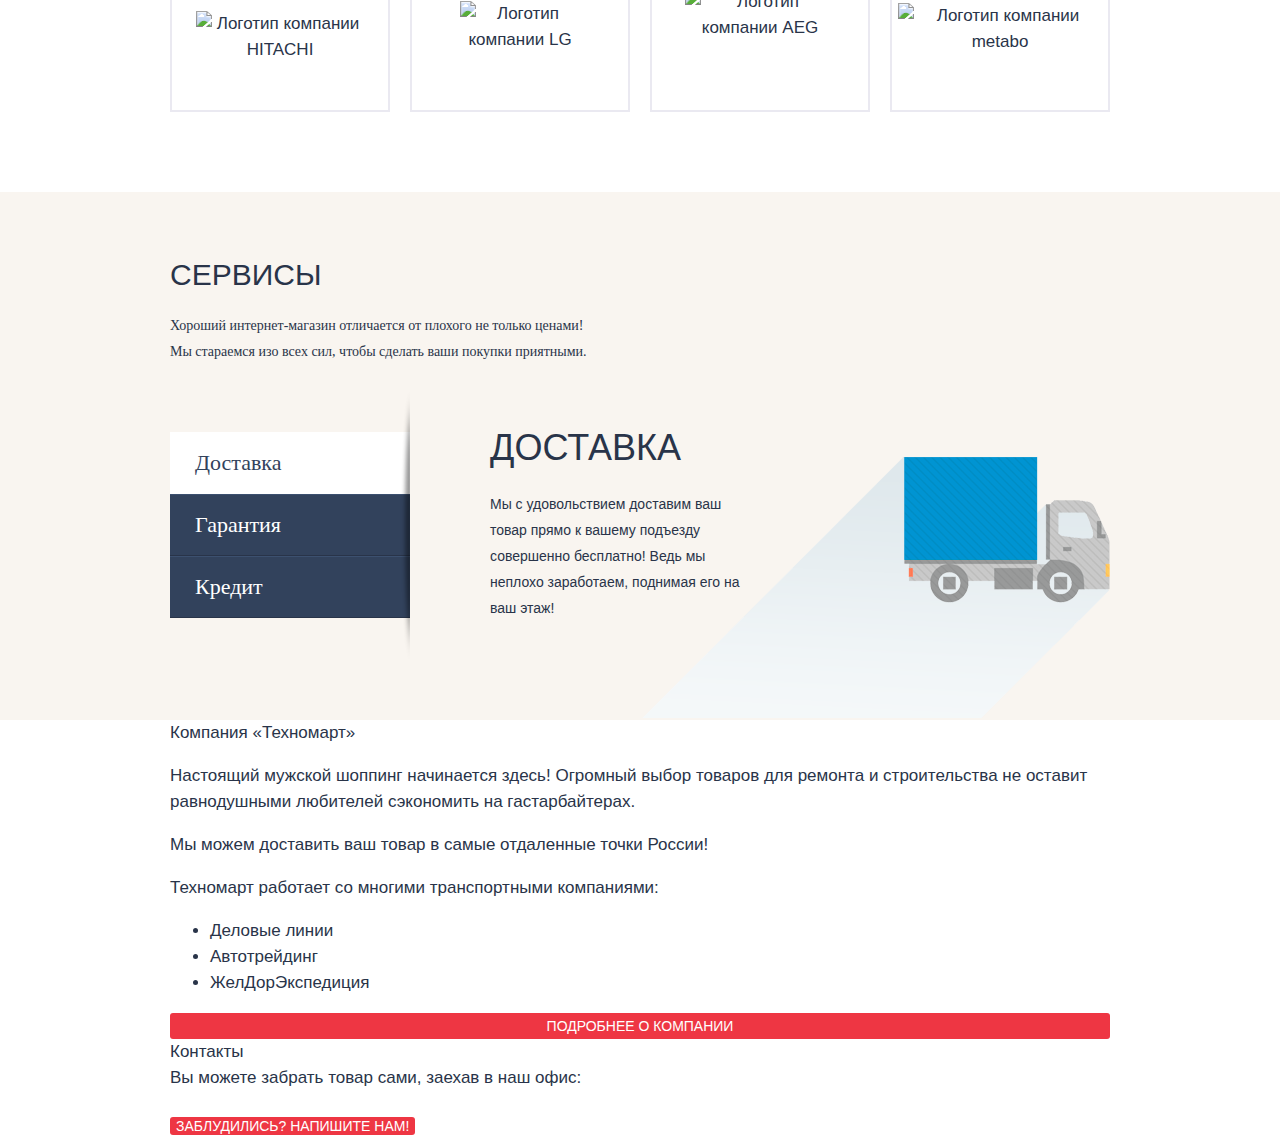
==== commit 4371b583: "Свёрстан блок contacts" ====
--- a/index.html
+++ b/index.html
@@ -364,8 +364,8 @@
             <li>
               <label>
                 <input class="visually-hidden services__bookmark-input" type="radio" name="bookmark-radio"
-                  data-image="img/services-delivery.png" data-title="Доставка"
-                  data-text="Мы с удовольствием доставим ваш товар прямо к вашему подъезду совершенно бесплатно! Ведь мы неплохо заработаем, поднимая его на ваш этаж!"
+                  data-src="img/services-delivery.png" data-title="Доставка"
+                  data-title-explanation="Мы с удовольствием доставим ваш товар прямо к вашему подъезду совершенно бесплатно! Ведь мы неплохо заработаем, поднимая его на ваш этаж!"
                   checked>
                 <span class="services__bookmark-item">Доставка</span>
               </label>
@@ -374,8 +374,8 @@
             <li>
               <label>
                 <input class="visually-hidden services__bookmark-input" type="radio" name="bookmark-radio"
-                  data-image="img/services-guarantee.png" data-title="Гарантия"
-                  data-text="Если купленный у нас товар поломается или заискрит, а также в случае пожара, спровоцированного его возгоранием,  вы всегда можете быть уверены в нашей гарантии. Мы обменяем сгоревший товар на новый. Дом уж восстановите как-нибудь сами.">
+                  data-src="img/services-guarantee.png" data-title="Гарантия"
+                  data-title-explanation="Если купленный у нас товар поломается или заискрит, а также в случае пожара, спровоцированного его возгоранием,  вы всегда можете быть уверены в нашей гарантии. Мы обменяем сгоревший товар на новый. Дом уж восстановите как-нибудь сами.">
                 <span class="services__bookmark-item">Гарантия</span>
               </label>
             </li>
@@ -383,8 +383,8 @@
             <li>
               <label>
                 <input class="visually-hidden services__bookmark-input" type="radio" name="bookmark-radio"
-                  data-image="img/services-credit.png" data-title="Кредит"
-                  data-text="Залезть в долговую яму стало проще! Кредитные консультанты придут вам на помощь.">
+                  data-src="img/services-credit.png" data-title="Кредит"
+                  data-title-explanation="Залезть в долговую яму стало проще! Кредитные консультанты придут вам на помощь.">
                 <span class="services__bookmark-item">Кредит</span>
               </label>
             </li>
@@ -405,19 +405,57 @@
 
       </div>
 
-
-
     </section>
 
-    <section class="about-company">
-      <h3 class="visually-hidden">О компании</h3>
-    </section>
-
-    <section class="contacts">
-      <h3 class="visually-hidden">Контакты</h3>
-    </section>
+
+    <div class="container page-columns">
+
+      <section class="about">
+
+        <h3 class="visually-hidden">О компании</h3>
+
+        <div class="about__title">Компания «Техномарт»</div>
+        
+        <div class="about__text">
+          <p>Настоящий мужской шоппинг начинается здесь! Огромный выбор товаров для ремонта и строительства не оставит равнодушными любителей сэкономить на гастарбайтерах.</p>
+          <p>Мы можем доставить ваш товар в самые отдаленные точки России!</p>
+        </div>
+
+        <div class="about__partner-list-wrapper">
+          
+          Техномарт работает со многими транспортными компаниями:
+          
+          <ul class="about__partner-list">
+            <li class="about__partner-list-item">Деловые линии</li>
+            <li class="about__partner-list-item">Автотрейдинг</li>
+            <li class="about__partner-list-item">ЖелДорЭкспедиция</li>
+          </ul>
+
+        </div>
+
+        <a href="#" class="about__button button button--red">Подробнее о компании</a>
+
+      </section>
+
+      <section class="contacts">
+
+        <h3 class="visually-hidden">Контакты</h3>
+
+        <div class="contacts__title">Контакты</div>
+
+        <div class="contacts__text">Вы можете забрать товар сами, заехав в наш офис:</div>
+
+        <img src="img/map.png" alt="" class="contacts__map">
+
+        <button class="contacts__button button button--red" type="button">Заблудились? Напишите нам!</button>
+
+      </section>
+
+    </div>
+
 
   </main>
+
 
   <footer class="site-footer">
     <h2 class="visually-hidden">Подвал сайта</h2>
@@ -425,6 +463,7 @@
 
   <script src="js/variables.js"></script>
   <script src="js/func__changeSlide.js"></script>
+  <script src="js/func__changeService.js"></script>
   <!-- <script src="js/func__.js"></script> -->
 
 </body>
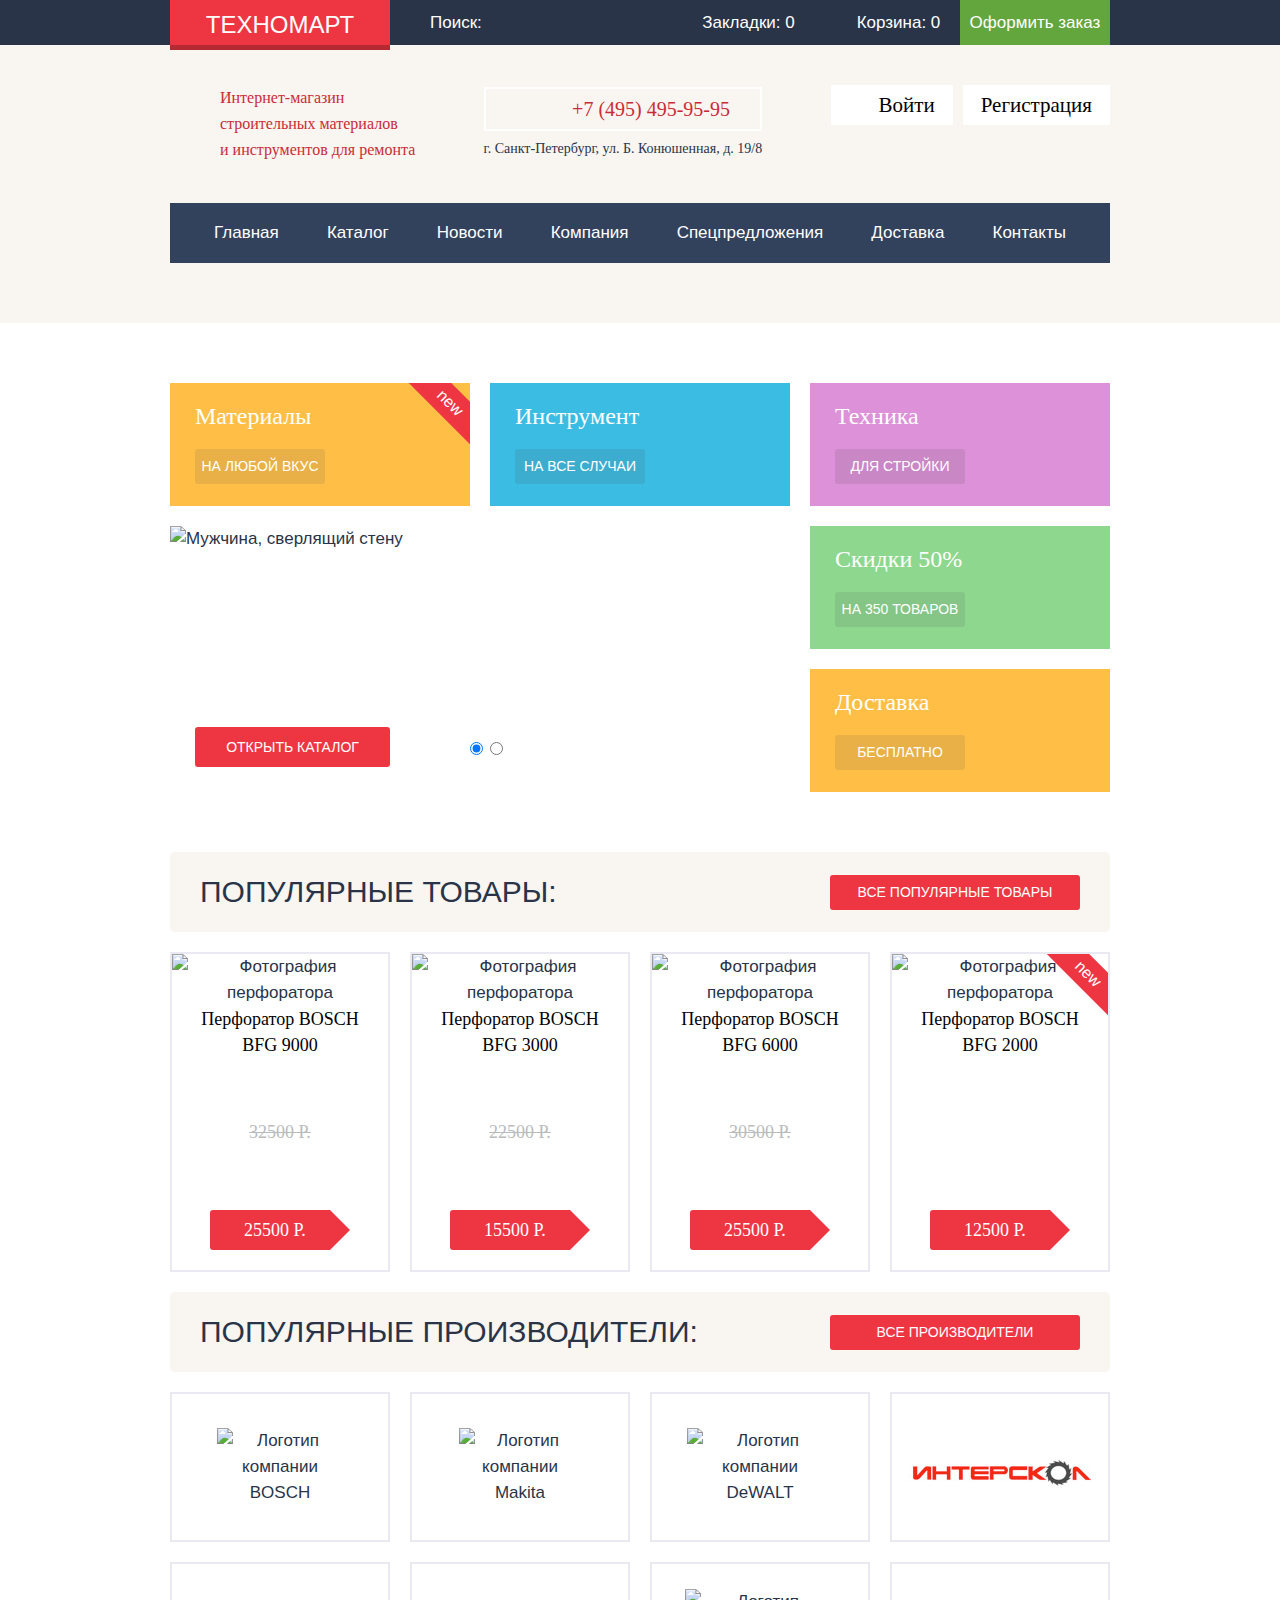
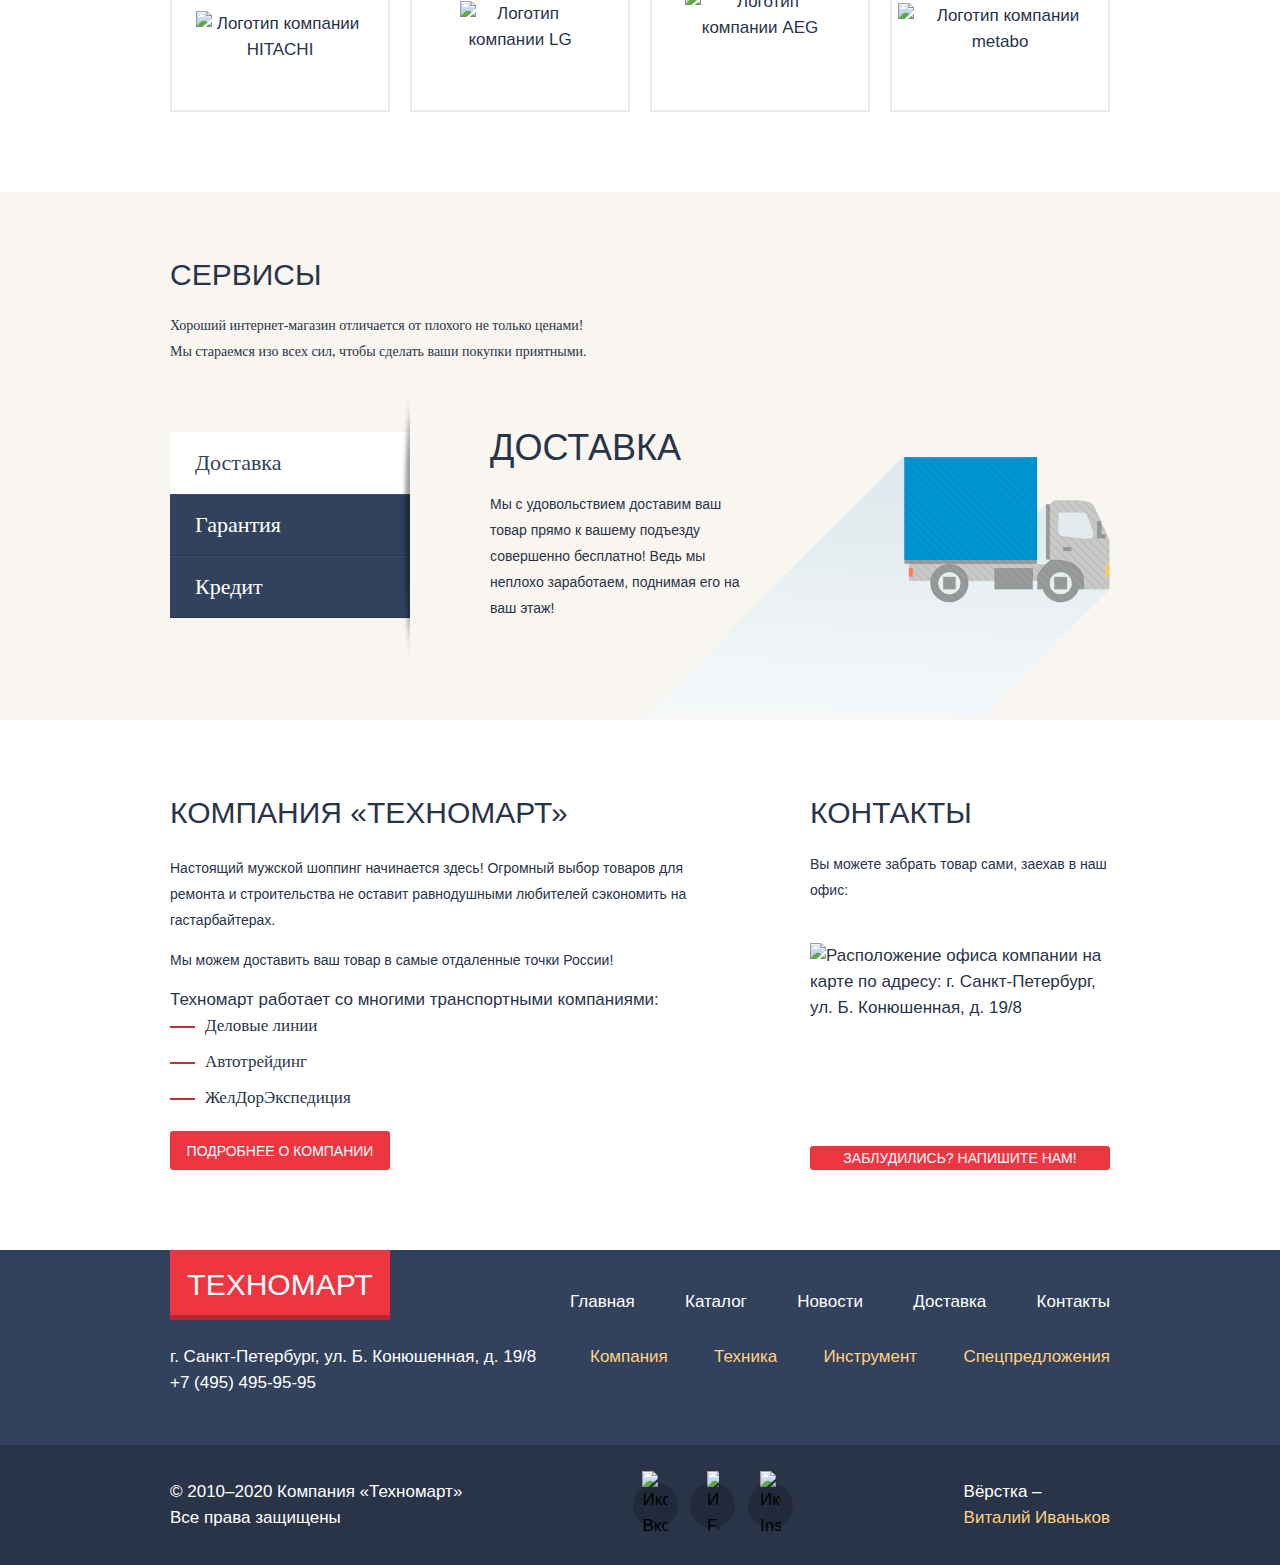
==== commit 590be0d2: "Добавлены стили блока footer" ====
--- a/index.html
+++ b/index.html
@@ -415,16 +415,17 @@
         <h3 class="visually-hidden">О компании</h3>
 
         <div class="about__title">Компания «Техномарт»</div>
-        
+
         <div class="about__text">
-          <p>Настоящий мужской шоппинг начинается здесь! Огромный выбор товаров для ремонта и строительства не оставит равнодушными любителей сэкономить на гастарбайтерах.</p>
+          <p>Настоящий мужской шоппинг начинается здесь! Огромный выбор товаров для ремонта и строительства не оставит
+            равнодушными любителей сэкономить на гастарбайтерах.</p>
           <p>Мы можем доставить ваш товар в самые отдаленные точки России!</p>
         </div>
 
         <div class="about__partner-list-wrapper">
-          
+
           Техномарт работает со многими транспортными компаниями:
-          
+
           <ul class="about__partner-list">
             <li class="about__partner-list-item">Деловые линии</li>
             <li class="about__partner-list-item">Автотрейдинг</li>
@@ -445,7 +446,8 @@
 
         <div class="contacts__text">Вы можете забрать товар сами, заехав в наш офис:</div>
 
-        <img src="img/map.png" alt="" class="contacts__map">
+        <img class="contacts__map" width="300" height="158" src="img/map.png"
+          alt="Расположение офиса компании на карте по адресу: г. Санкт-Петербург, ул. Б. Конюшенная, д. 19/8">
 
         <button class="contacts__button button button--red" type="button">Заблудились? Напишите нам!</button>
 
@@ -458,7 +460,113 @@
 
 
   <footer class="site-footer">
+
     <h2 class="visually-hidden">Подвал сайта</h2>
+
+    <div class="top-footer">
+
+      <div class="container top-footer__content">
+
+        <div class="top-footer__row-top">
+
+          <div class="top-footer__logo">
+            <a class="link link--logo" href="index.html">
+              <div class="link__text">
+                Техномарт
+              </div>
+            </a>
+          </div>
+
+          <ul class="footer-navigation">
+            <li class="footer-navigation__item">
+              <a href="index.html" class="link">Главная</a>
+            </li>
+            <li class="footer-navigation__item">
+              <a href="catalog.html" class="link">Каталог</a>
+            </li>
+            <li class="footer-navigation__item">
+              <a href="#" class="link">Новости</a>
+            </li>
+            <li class="footer-navigation__item">
+              <a href="#" class="link">Доставка</a>
+            </li>
+            <li class="footer-navigation__item">
+              <a href="#" class="link">Контакты</a>
+            </li>
+          </ul>
+
+        </div>
+
+        <div class="top-footer__row-bottom">
+
+          <div class="top-footer__address">г. Санкт-Петербург, ул. Б. Конюшенная, д. 19/8</div>
+
+          <ul class="footer-navigation">
+            <li class="footer-navigation__item">
+              <a href="#" class="link">Компания</a>
+            </li>
+            <li class="footer-navigation__item">
+              <a href="#" class="link">Техника</a>
+            </li>
+            <li class="footer-navigation__item">
+              <a href="#" class="link">Инструмент</a>
+            </li>
+            <li class="footer-navigation__item">
+              <a href="#" class="link">Спецпредложения</a>
+            </li>
+          </ul>
+
+        </div>
+
+        <div class="top-footer__phone">
+          <a href="+74954959595">+7 (495) 495-95-95</a>
+        </div>
+
+      </div>
+
+    </div>
+
+    <div class="bottom-footer">
+
+      <div class="container bottom-footer__content">
+
+        <div class="bottom-footer__copyright">
+          &#169; 2010–2020 Компания «Техномарт» <br>
+          Все права защищены
+        </div>
+
+        <div class="bottom-footer__social">
+
+          <ul class="bottom-footer__social">
+            <li class="bottom-footer__social-item">
+              <a href="#">
+                <img width="26" height="15" src="svg/vk-icon.svg" alt="Иконка Вконтакте">
+              </a>
+            </li>
+            <li class="bottom-footer__social-item">
+              <a href="#">
+                <img width="12" height="22" src="svg/fb-icon.svg" alt="Иконка Facebook">
+              </a>
+            </li>
+            <li class="bottom-footer__social-item">
+              <a href="#">
+                <img width="21" height="21" src="svg/insta-icon.svg" alt="Иконка Instagram">
+              </a>
+            </li>
+          </ul>
+
+        </div>
+
+        <div class="bottom-footer__author">
+          <div>Вёрстка &ndash;</div>
+          <a class="bottom-footer__author-link" href="https://github.com/vaivankov">Виталий Иваньков</a>
+        </div>
+
+      </div>
+
+    </div>
+
+
   </footer>
 
   <script src="js/variables.js"></script>
--- a/css/style.css
+++ b/css/style.css
@@ -869,3 +869,226 @@
 	bottom: -63px;
 	right: 0;
 }
+
+.page-columns {
+	display: flex;
+	justify-content: space-between;
+	padding: 80px 0;
+}
+
+.about {
+	display: flex;
+	flex-direction: column;
+	justify-content: space-between;
+	width: 530px;
+	height: 370px;
+}
+
+.about__title {
+	font-size: 30px;
+	text-transform: uppercase;
+}
+
+.about__text {
+	margin-top: 15px;
+
+	font-size: 14px;
+}
+
+.about__partner-list-wrapper {
+	margin-bottom: 10px;
+}
+
+.about__partner-list {
+	margin: 0;
+	padding: 0;
+
+	list-style: none;
+}
+
+.about__partner-list-item {
+	position: relative;
+
+	margin-bottom: 10px;
+	margin-left: auto;
+
+	font-family: "cuprumbold";
+}
+
+.about__partner-list-item::before {
+	display: inline-block;
+	vertical-align: middle;
+
+	margin-right: 10px;
+	width: 25px;
+	height: 2px;
+
+	background-color: var(--color-text-red);
+
+	content: "";
+}
+
+.about__button {
+	width: 220px;
+	height: 40px;
+}
+
+.contacts {
+	display: flex;
+	flex-direction: column;
+	justify-content: space-between;
+	width: 300px;
+	height: 370px;
+}
+
+.contacts__title {
+	font-size: 30px;
+	text-transform: uppercase;
+}
+
+.contacts__text {
+	margin-top: 25px;
+
+	font-size: 14px;
+}
+
+.contacts__map {
+	margin: 40px 0;
+}
+
+.contacts__button {
+	margin-top: 5px;
+
+	width: 100%;
+	height: 40px;
+}
+
+.top-footer {
+	height: 195px;
+
+	background-color: var(--color-bg-navigation);
+}
+
+.top-footer__row-top {
+	display: flex;
+	justify-content: space-between;
+	height: 65px;
+}
+
+.top-footer__row-bottom {
+	display: flex;
+	justify-content: space-between;
+	height: 55px;
+}
+
+.top-footer__logo {
+	width: 220px;
+}
+
+.top-footer__logo .link__text {
+	font-size: 30px;
+}
+
+.top-footer__address {
+	display: flex;
+	flex-direction: column;
+	justify-content: flex-end;
+	color: var(--color-white);
+}
+
+.top-footer__phone a {
+	color: var(--color-white);
+}
+
+.footer-navigation {
+	display: flex;
+	justify-content: space-between;
+	align-items: flex-end;
+	margin: 0;
+	padding: 0;
+	height: 100%;
+	width: 540px;
+
+	list-style: none;
+}
+
+.footer-navigation .link:active {
+	opacity: 0.3;
+}
+
+.top-footer__row-bottom .footer-navigation {
+	width: 520px;
+}
+
+.top-footer__row-bottom .footer-navigation .link {
+	color: var(--color-link-gold);
+}
+
+.top-footer__row-bottom .footer-navigation .link:hover {
+	border-bottom: 2px solid var(--color-link-gold);
+}
+
+.footer-navigation .link:hover {
+	border-bottom: 2px solid var(--color-white);
+}
+
+.bottom-footer {
+	background-color: var(--color-bg-header);
+
+	height: 120px;
+}
+
+.bottom-footer__content {
+	display: flex;
+	align-items: center;
+	justify-content: space-between;
+}
+
+.bottom-footer__copyright {
+	color: var(--color-white);
+}
+
+.bottom-footer__social {
+	display: flex;
+	justify-content: space-between;
+	flex-wrap: wrap;
+	margin: 0;
+	padding: 0;
+	width: 160px;
+
+	list-style: none;
+}
+
+.bottom-footer__social-item a {
+	display: flex;
+	align-items: center;
+	justify-content: center;
+	height: 45px;
+	width: 45px;
+	border-radius: 50%;
+
+	background-color: var(--color-bg-header-hover);
+}
+
+.bottom-footer__social-item a:active,
+.bottom-footer__social-item a:hover {
+	background-color: var(--color-button-red);
+}
+
+.bottom-footer__author {
+	color: var(--color-white);
+}
+
+.bottom-footer__author-link {
+	color: var(--color-link-gold);
+}
+
+.bottom-footer__author-link:hover {
+	border-bottom: 2px solid var(--color-link-gold);
+}
+
+.bottom-footer__author-link:active {
+	color: var(--color-link-red);
+
+	border-bottom: none;
+}
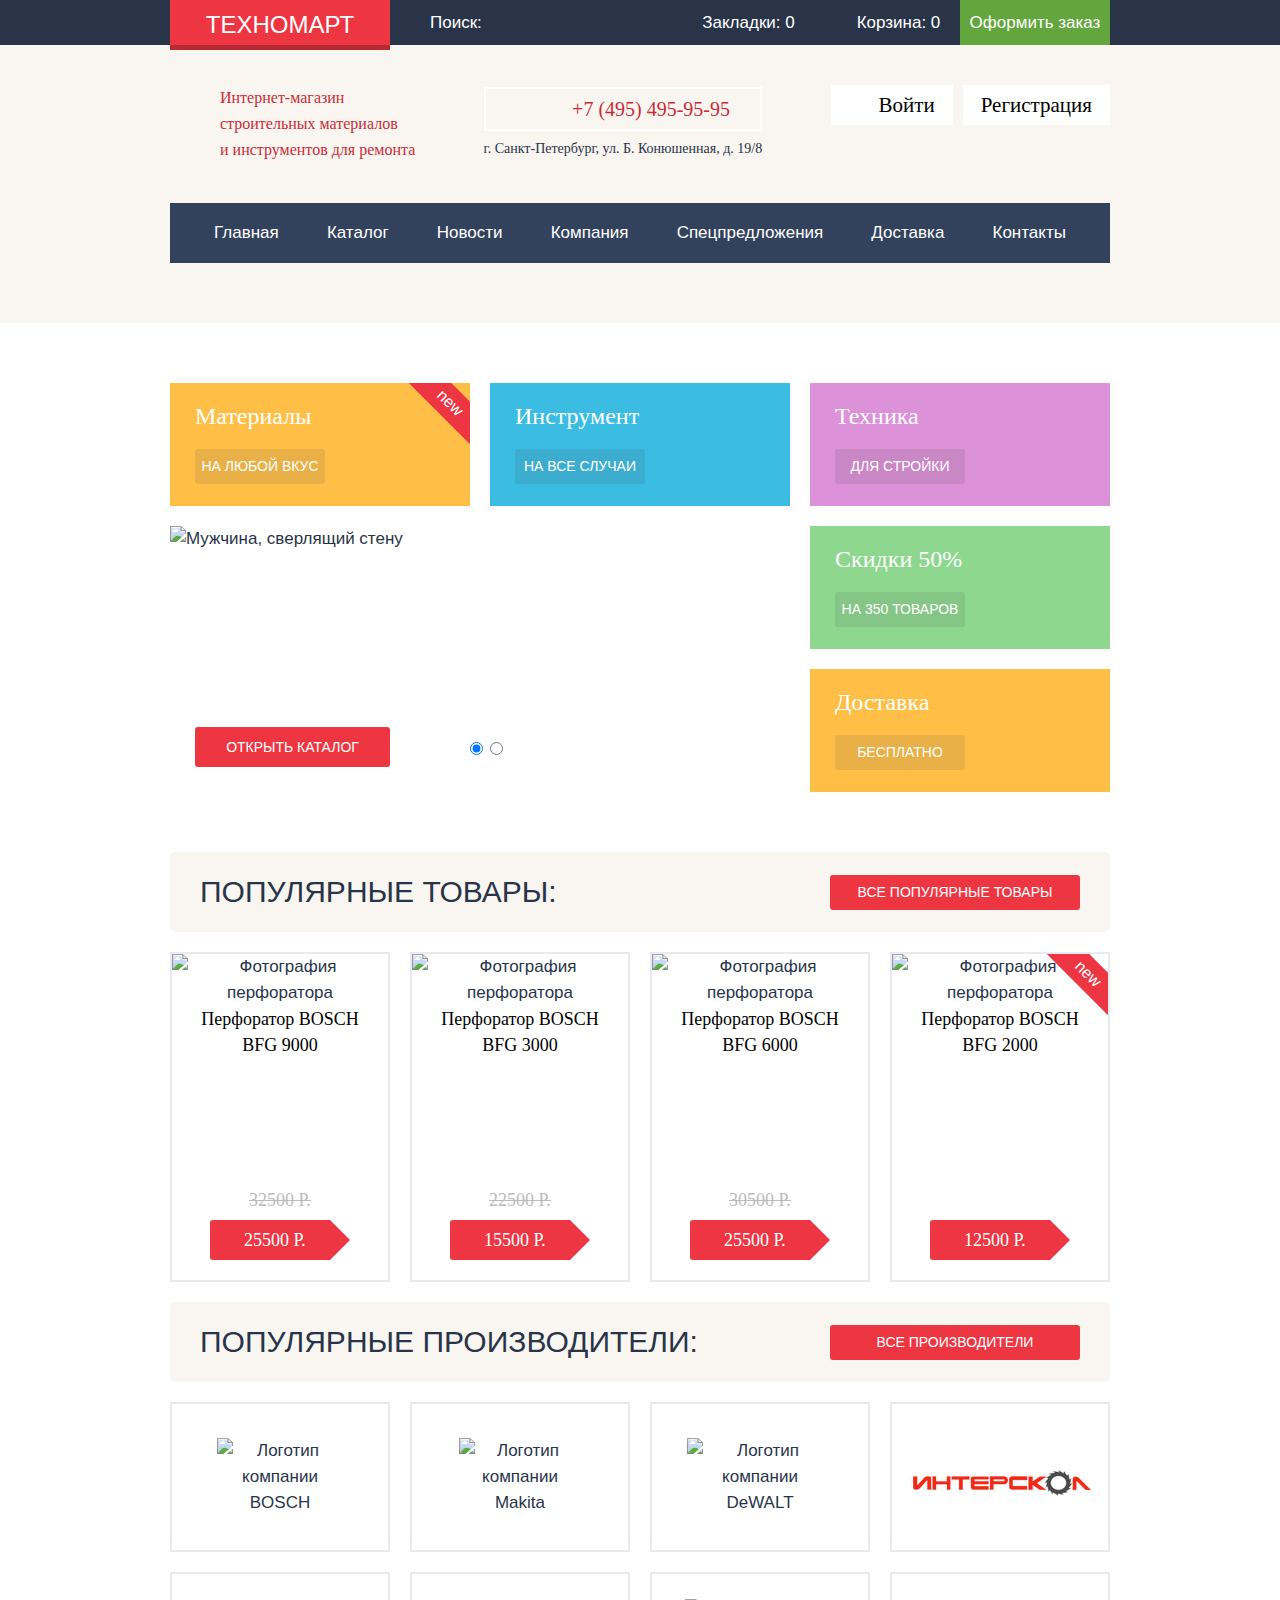
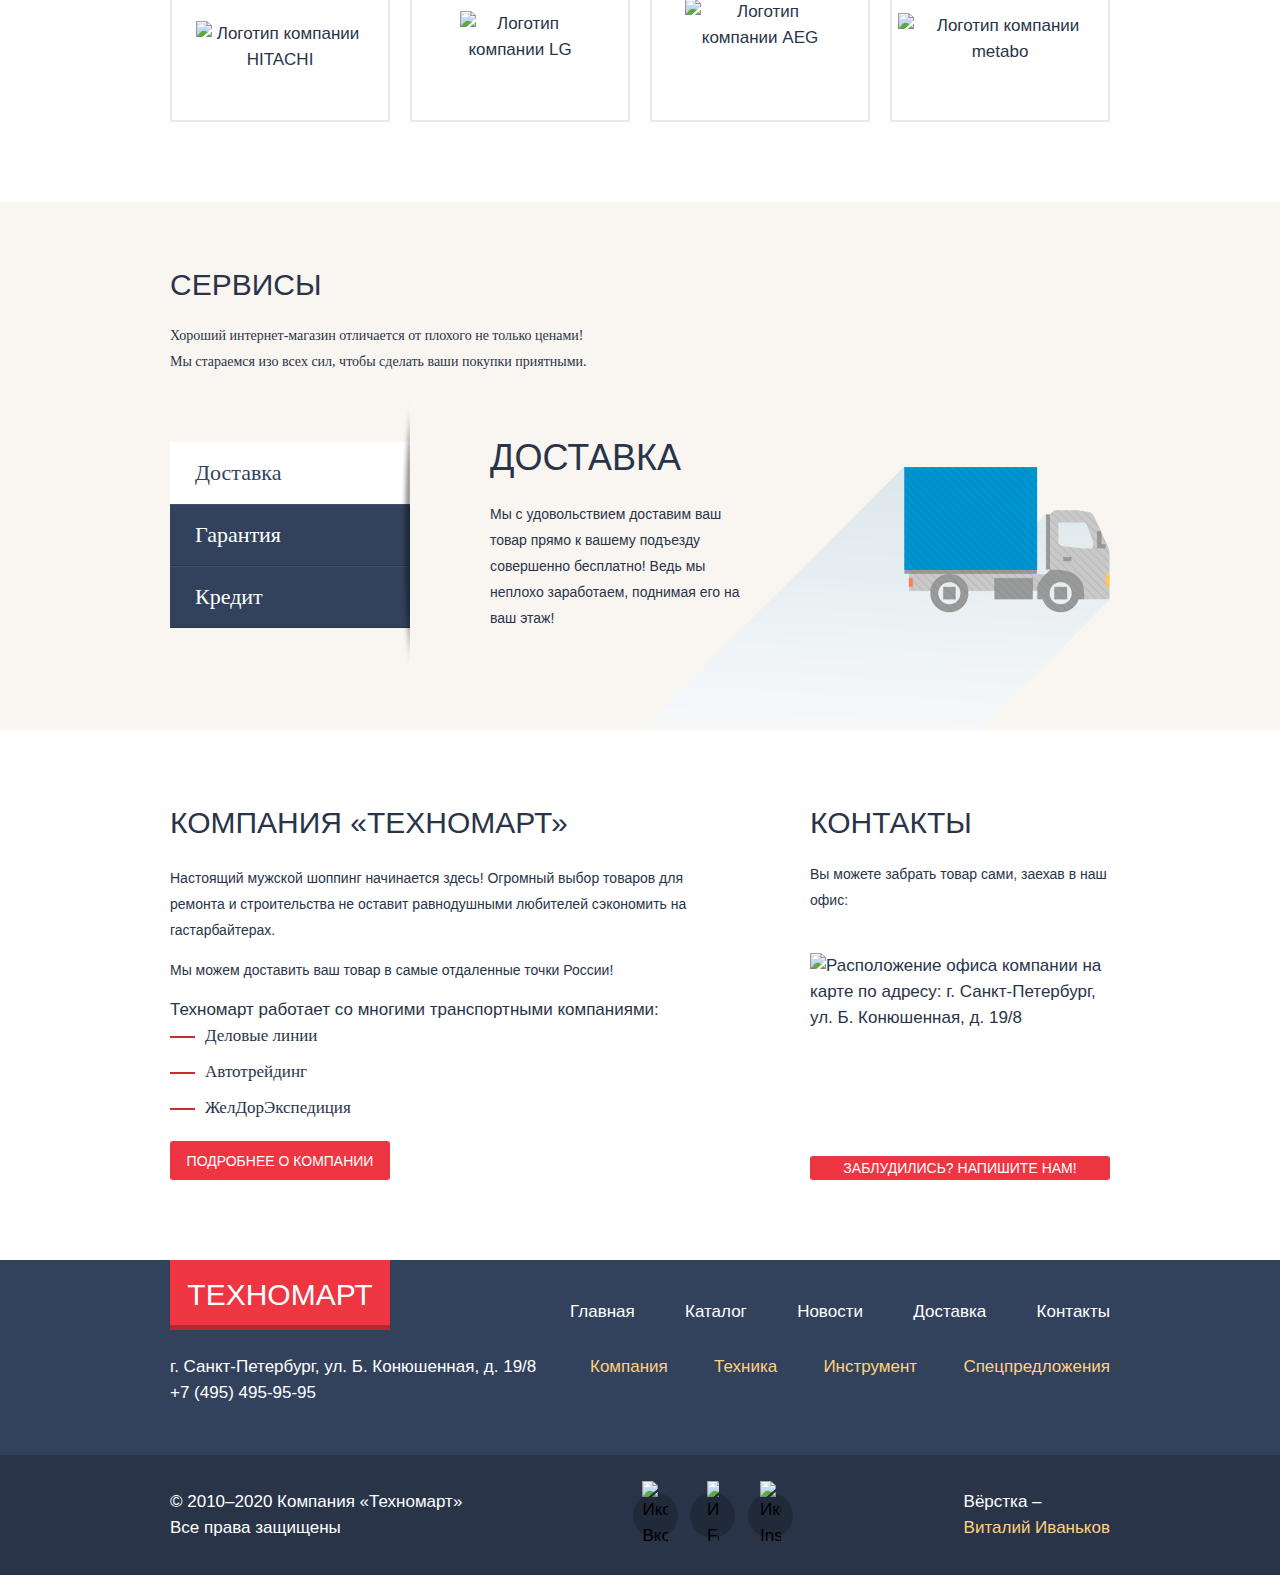
==== commit 62ef8497: "Добавлена функция открытия/закрытия модальных окон" ====
--- a/index.html
+++ b/index.html
@@ -215,71 +215,110 @@
       <div class="good-cards-wrapper">
 
         <div class="good-card">
-          <figure class="good-card__figure">
-            <img width="218" height="170" src="img/Perforator_1.png" alt="Фотография перфоратора"
-              class="good-card__image">
-            <figcaption class="good-card__figure-caption">Перфоратор BOSCH BFG 9000</figcaption>
-          </figure>
+          <div class="good-card__interactive">
+            <figure class="good-card__figure">
+              <div class="good-card__hidden-buttons">
+                <button class="good-card__button button button--green" type="button">
+                  <img class="button__image" src="svg/cart-white.svg" alt="Иконка тележки">
+                  <span class="button__text">Купить</span>
+                </button>
+                <button class="good-card__button button button--bookmark" type="button"> В закладки </button>
+              </div>
+              <img class="good-card__image" width="218" height="170" src="img/Perforator_1.png"
+                alt="Фотография перфоратора">
+              <figcaption class="good-card__figure-caption">Перфоратор BOSCH BFG 9000</figcaption>
+            </figure>
+          </div>
           <div class="old-price">32500 Р.</div>
-          <div class="good-card__button-wrapper">
-            <a href="#" class="good-card__button button button--red">
-              <span class="good-card__button-text"></span>25500 Р.</span>
+          <div class="good-card__link-wrapper">
+            <a href="#" class="good-card__link button button--red">
+              <span class="good-card__link-text"></span>25500 Р.</span>
             </a>
-            <svg class="good-card__button-arrow" fill="#ee3643" xmlns="http://www.w3.org/2000/svg" height="40"
-              width="20" version="1.0" viewBox="0 0 20 40">
+            <svg class="good-card__link-arrow" fill="#ee3643" xmlns="http://www.w3.org/2000/svg" height="40" width="20"
+              version="1.0" viewBox="0 0 20 40">
               <polygon points="0,0 20,20 0,40" />
             </svg>
           </div>
         </div>
 
         <div class="good-card">
-          <figure class="good-card__figure">
-            <img width="218" height="170" src="img/Perforator_3.png" alt="Фотография перфоратора"
-              class="good-card__image">
-            <figcaption class="good-card__figure-caption">Перфоратор BOSCH BFG 3000</figcaption>
-          </figure>
+          <div class="good-card__interactive">
+            <figure class="good-card__figure">
+              <div class="good-card__hidden-buttons">
+                <button class="good-card__button button button--green" type="button">
+                  <img class="button__image" src="svg/cart-white.svg" alt="Иконка тележки">
+                  <span class="button__text">Купить</span>
+                </button>
+                <button class="good-card__button button button--bookmark" type="button"> В закладки </button>
+              </div>
+              <figure class="good-card__figure">
+                <img width="218" height="170" src="img/Perforator_3.png" alt="Фотография перфоратора"
+                  class="good-card__image">
+                <figcaption class="good-card__figure-caption">Перфоратор BOSCH BFG 3000</figcaption>
+              </figure>
+          </div>
           <div class="old-price">22500 Р.</div>
-          <div class="good-card__button-wrapper">
-            <a href="#" class="good-card__button button button--red">
-              <span class="good-card__button-text"></span>15500 Р.</span>
+          <div class="good-card__link-wrapper">
+            <a href="#" class="good-card__link button button--red">
+              <span class="good-card__link-text"></span>15500 Р.</span>
             </a>
-            <svg class="good-card__button-arrow" fill="#ee3643" xmlns="http://www.w3.org/2000/svg" height="40"
-              width="20" version="1.0" viewBox="0 0 20 40">
+            <svg class="good-card__link-arrow" fill="#ee3643" xmlns="http://www.w3.org/2000/svg" height="40" width="20"
+              version="1.0" viewBox="0 0 20 40">
               <polygon points="0,0 20,20 0,40" />
             </svg>
           </div>
         </div>
 
         <div class="good-card">
-          <figure class="good-card__figure">
-            <img width="218" height="170" src="img/Perforator_2.png" alt="Фотография перфоратора"
-              class="good-card__image">
-            <figcaption class="good-card__figure-caption">Перфоратор BOSCH BFG 6000</figcaption>
-          </figure>
+          <div class="good-card__interactive">
+            <figure class="good-card__figure">
+              <div class="good-card__hidden-buttons">
+                <button class="good-card__button button button--green" type="button">
+                  <img class="button__image" src="svg/cart-white.svg" alt="Иконка тележки">
+                  <span class="button__text">Купить</span>
+                </button>
+                <button class="good-card__button button button--bookmark" type="button"> В закладки </button>
+              </div>
+              <figure class="good-card__figure">
+                <img width="218" height="170" src="img/Perforator_2.png" alt="Фотография перфоратора"
+                  class="good-card__image">
+                <figcaption class="good-card__figure-caption">Перфоратор BOSCH BFG 6000</figcaption>
+              </figure>
+          </div>
           <div class="old-price">30500 Р.</div>
-          <div class="good-card__button-wrapper">
-            <a href="#" class="good-card__button button button--red">
-              <span class="good-card__button-text"></span>25500 Р.</span>
+          <div class="good-card__link-wrapper">
+            <a href="#" class="good-card__link button button--red">
+              <span class="good-card__link-text"></span>25500 Р.</span>
             </a>
-            <svg class="good-card__button-arrow" fill="#ee3643" xmlns="http://www.w3.org/2000/svg" height="40"
-              width="20" version="1.0" viewBox="0 0 20 40">
+            <svg class="good-card__link-arrow" fill="#ee3643" xmlns="http://www.w3.org/2000/svg" height="40" width="20"
+              version="1.0" viewBox="0 0 20 40">
               <polygon points="0,0 20,20 0,40" />
             </svg>
           </div>
         </div>
 
         <div class="good-card label-new">
-          <figure class="good-card__figure">
-            <img width="218" height="170" src="img/Perforator_3.png" alt="Фотография перфоратора"
-              class="good-card__image">
-            <figcaption class="good-card__figure-caption">Перфоратор BOSCH BFG 2000</figcaption>
-          </figure>
-          <div class="good-card__button-wrapper">
-            <a href="#" class="good-card__button button button--red">
-              <span class="good-card__button-text"></span>12500 Р.</span>
+          <div class="good-card__interactive">
+            <figure class="good-card__figure">
+              <div class="good-card__hidden-buttons">
+                <button class="good-card__button button button--green" type="button">
+                  <img class="button__image" src="svg/cart-white.svg" alt="Иконка тележки">
+                  <span class="button__text">Купить</span>
+                </button>
+                <button class="good-card__button button button--bookmark" type="button"> В закладки </button>
+              </div>
+              <figure class="good-card__figure">
+                <img width="218" height="170" src="img/Perforator_3.png" alt="Фотография перфоратора"
+                  class="good-card__image">
+                <figcaption class="good-card__figure-caption">Перфоратор BOSCH BFG 2000</figcaption>
+              </figure>
+          </div>
+          <div class="good-card__link-wrapper">
+            <a href="#" class="good-card__link button button--red">
+              <span class="good-card__link-text"></span>12500 Р.</span>
             </a>
-            <svg class="good-card__button-arrow" fill="#ee3643" xmlns="http://www.w3.org/2000/svg" height="40"
-              width="20" version="1.0" viewBox="0 0 20 40">
+            <svg class="good-card__link-arrow" fill="#ee3643" xmlns="http://www.w3.org/2000/svg" height="40" width="20"
+              version="1.0" viewBox="0 0 20 40">
               <polygon points="0,0 20,20 0,40" />
             </svg>
           </div>
@@ -449,7 +488,7 @@
         <img class="contacts__map" width="300" height="158" src="img/map.png"
           alt="Расположение офиса компании на карте по адресу: г. Санкт-Петербург, ул. Б. Конюшенная, д. 19/8">
 
-        <button class="contacts__button button button--red" type="button">Заблудились? Напишите нам!</button>
+        <button class="contacts__button button button--red" type="button" data-window=".write-us">Заблудились? Напишите нам!</button>
 
       </section>
 
@@ -569,9 +608,61 @@
 
   </footer>
 
+  <div class="modal write-us">
+
+    <div class="modal__container">
+
+      <div class="write-us__line write-us__line--header">
+        <span class="write-us__title">Напишите нам</span>
+        <button class="write-us__close" data-window=".write-us">
+          <div class="image-wrapper">
+            <img width="21" height="21" src="svg/close-cross.svg" alt="Иконка закрытия">
+          </div>
+        </button>
+      </div>
+
+      <form class="write-us__form" action="https://echo.htmlacademy.ru" method="POST">
+
+        <div class="write-us__line write-us__line--contacts">
+
+          <div class="write-us__cell">
+            <label class="input-title" for="write-us__name">Ваше имя:</label>
+            <input class="input" placeholder="Имя и фамилия" type="name" name="name" id="write-us__name" required>
+          </div>
+
+          <div class="write-us__cell">
+            <label class="input-title" for="write-us__email">Ваш e-mail:</label>
+            <input class="input" placeholder="yourmail@mail.com" type="email" name="email" id="write-us__email"
+              required>
+          </div>
+
+        </div>
+
+        <div class="write-us__line write-us__line--message">
+
+          <div class="write-us__cell">
+            <label class="input-title" for="write-us__textarea">Тест письма:</label>
+            <textarea class="input write-us__textarea" placeholder="В свободной форме" type="text" name="text"
+              id="write-us__textarea" cols="30" rows="10" required></textarea>
+          </div>
+
+        </div>
+
+    </div>
+
+    <div class="modal__submit">
+      <button class="write-us__button button button--red" type="submit">Отправить</button>
+    </div>
+
+    </form>
+
+  </div>
+
   <script src="js/variables.js"></script>
   <script src="js/func__changeSlide.js"></script>
   <script src="js/func__changeService.js"></script>
+  <script src="js/func__showModal.js"></script>
+  <script src="js/func__closeModal.js"></script>
   <!-- <script src="js/func__.js"></script> -->
 
 </body>
--- a/css/style.css
+++ b/css/style.css
@@ -2,7 +2,7 @@
 	--color-black: #000000;
 	--color-white: #ffffff;
 	--color-white-opacity-30: #ffffff30;
-	--color-black-opacity-30: #00000030;
+	--color-black-opacity-50: #00000050;
 	--color-bg-header: #293449;
 	--color-bg-header-hover: #212a3a;
 	--color-bg-header-active: #161d29;
@@ -215,6 +215,38 @@
 	background-image: url("../svg/bookmark.svg");
 }
 
+.input {
+	padding: 15px;
+
+	border: 2px solid var(--color-text-gray);
+	border-radius: 3px;
+
+	height: 50px;
+	width: 100%;
+}
+
+.input-title {
+	margin-bottom: 10px;
+
+	font-family: "cuprumbold";
+}
+
+.input::placeholder {
+	color: var(--color-text-gray);
+}
+
+.input:hover {
+	border: 2px solid var(--color-text-gray-active);
+}
+
+.input:invalid {
+	border: 2px solid var(--color-text-red);
+}
+
+.input:invalid::placeholder {
+	color: var(--color-text-red);
+}
+
 .site-search {
 	padding: 0 10px;
 	width: 100%;
@@ -662,7 +694,7 @@
 	justify-content: space-between;
 	padding: 0 0 20px 0;
 	width: 220px;
-	height: 320px;
+	height: 330px;
 
 	text-align: center;
 
@@ -691,12 +723,12 @@
 	text-decoration: line-through;
 }
 
-.good-card__button-wrapper {
+.good-card__link-wrapper {
 	display: flex;
 	margin-top: 5px;
 }
 
-.good-card__button {
+.good-card__link {
 	position: relative;
 
 	height: 40px;
@@ -709,15 +741,28 @@
 	border-bottom-right-radius: initial;
 }
 
-.good-card__button-text {
+.good-card__button {
+	margin: 5px 0;
+	height: 40px;
+	width: 140px;
+
+	font-size: 14px;
+	font-family: "cuprum";
+}
+
+.good-card__button .button__image {
+	margin-right: 20px;
+}
+
+.good-card__link-text {
 	margin-left: 10px;
 }
 
-.good-card__button:hover + .good-card__button-arrow {
+.good-card__link:hover + .good-card__link-arrow {
 	fill: var(--color-button-red-hover);
 }
 
-.good-card__button:active + .good-card__button-arrow {
+.good-card__link:active + .good-card__link-arrow {
 	fill: var(--color-button-red-active);
 }
 
@@ -743,6 +788,81 @@
 
 	border: 2px solid var(--color-bg-header-gray);
 	overflow: hidden;
+}
+
+.manufacturer-card:hover {
+	box-shadow: 0 10px 20px 1px var(--color-black-opacity-50);
+}
+
+.good-card__interactive {
+	height: 230px;
+}
+
+.good-card:hover {
+	box-shadow: 0 10px 20px 1px var(--color-black-opacity-50);
+}
+
+.good-card:hover .good-card__image {
+	display: none;
+}
+
+.good-card:hover .good-card__hidden-buttons {
+	display: flex;
+	flex-direction: column;
+	align-items: center;
+	justify-content: center;
+}
+
+.manufacturer-card:active {
+	opacity: 0.6;
+}
+
+.good-card__hidden-buttons {
+	display: none;
+	height: 176px;
+}
+
+.button--green {
+	background-color: var(--color-button-green);
+	box-shadow: inset 0 -4px 0 0 var(--color-button-green-border);
+}
+
+.button--green:hover {
+	background-color: var(--color-button-green-hover);
+}
+
+.button--green:active {
+	background-color: var(--color-button-green-active);
+	box-shadow: inset 0 -4px 0 0 var(--color-button-green-active);
+}
+
+.button--green .button__image {
+	opacity: 0.3;
+}
+
+.button--green:hover .button__image {
+	opacity: 1;
+}
+
+.button--green:active .button__image {
+	opacity: 1;
+}
+
+.button--bookmark {
+	color: var(--color-text-blue);
+	background-color: transparent;
+	box-shadow: inset 0px 0px 0 3px var(--color-button-green);
+}
+
+.button--bookmark:hover {
+	background-color: transparent;
+	box-shadow: inset 0px 0px 0 3px var(--color-text-blue);
+}
+
+.button--bookmark:active {
+	background-color: transparent;
+	box-shadow: inset 0px 0px 0 3px var(--color-text-blue);
+	opacity: 0.3;
 }
 
 .services {
@@ -1092,3 +1212,127 @@
 
 	border-bottom: none;
 }
+
+.modal {
+	position: fixed;
+	top: 50%;
+	left: 50%;
+	transform: translate(-50%, -50%);
+}
+
+.modal__container {
+	display: flex;
+	flex-direction: column;
+	justify-content: center;
+	flex-grow: 1;
+	padding: 0 70px;
+}
+
+.write-us {
+	display: flex;
+	flex-direction: column;
+	justify-content: space-between;
+	min-height: 600px;
+	width: 960px;
+
+	background-color: var(--color-white);
+	box-shadow: 0 20px 20px #00000070;
+
+	display: none;
+}
+
+.write-us__form {
+	position: relative;
+	width: 100%;
+	height: 100%;
+}
+
+.write-us__form::before {
+	position: absolute;
+	top: -145px;
+	left: 50%;
+	transform: translate(-50%,0);
+
+	width: 960px;
+	height: 10px;
+
+	background-color: var(--color-text-red);
+
+	content: '';
+}
+
+.write-us__line {
+	display: flex;
+	justify-content: space-between;
+}
+
+.write-us__line--header {
+	margin: 50px 0;
+}
+
+.write-us__line--contacts {
+	margin-bottom: 25px;
+}
+
+.write-us__line--message {
+	display: flex;
+}
+
+.write-us__title {
+	font-size: 44px;
+	line-height: 44px;
+	font-family: "cuprumbold";
+}
+
+.write-us__close {
+	border: none;
+	background-color: transparent;
+
+	opacity: 0.3;
+}
+
+.write-us__close:focus,
+.write-us__close:hover {
+	opacity: 1;
+}
+
+.write-us__close:active {
+	opacity: 0.1;
+}
+
+.write-us__cell {
+	display: flex;
+	flex-direction: column;
+	flex-grow: 1;
+}
+
+.write-us__cell:not(:last-of-type) {
+	margin-right: 40px;
+}
+
+.write-us__textarea {
+	height: 150px;
+	margin-bottom: 50px;
+
+	resize: none;
+}
+
+.write-us__button {
+	width: 260px;
+	height: 50px;
+
+	font-size: 20px;
+}
+
+.modal__submit {
+	display: flex;
+	align-items: center;
+	justify-content: center;
+	height: 160px;
+
+	background-color: var(--color-bg-gray);
+}
+
+.show {
+	display: flex;
+}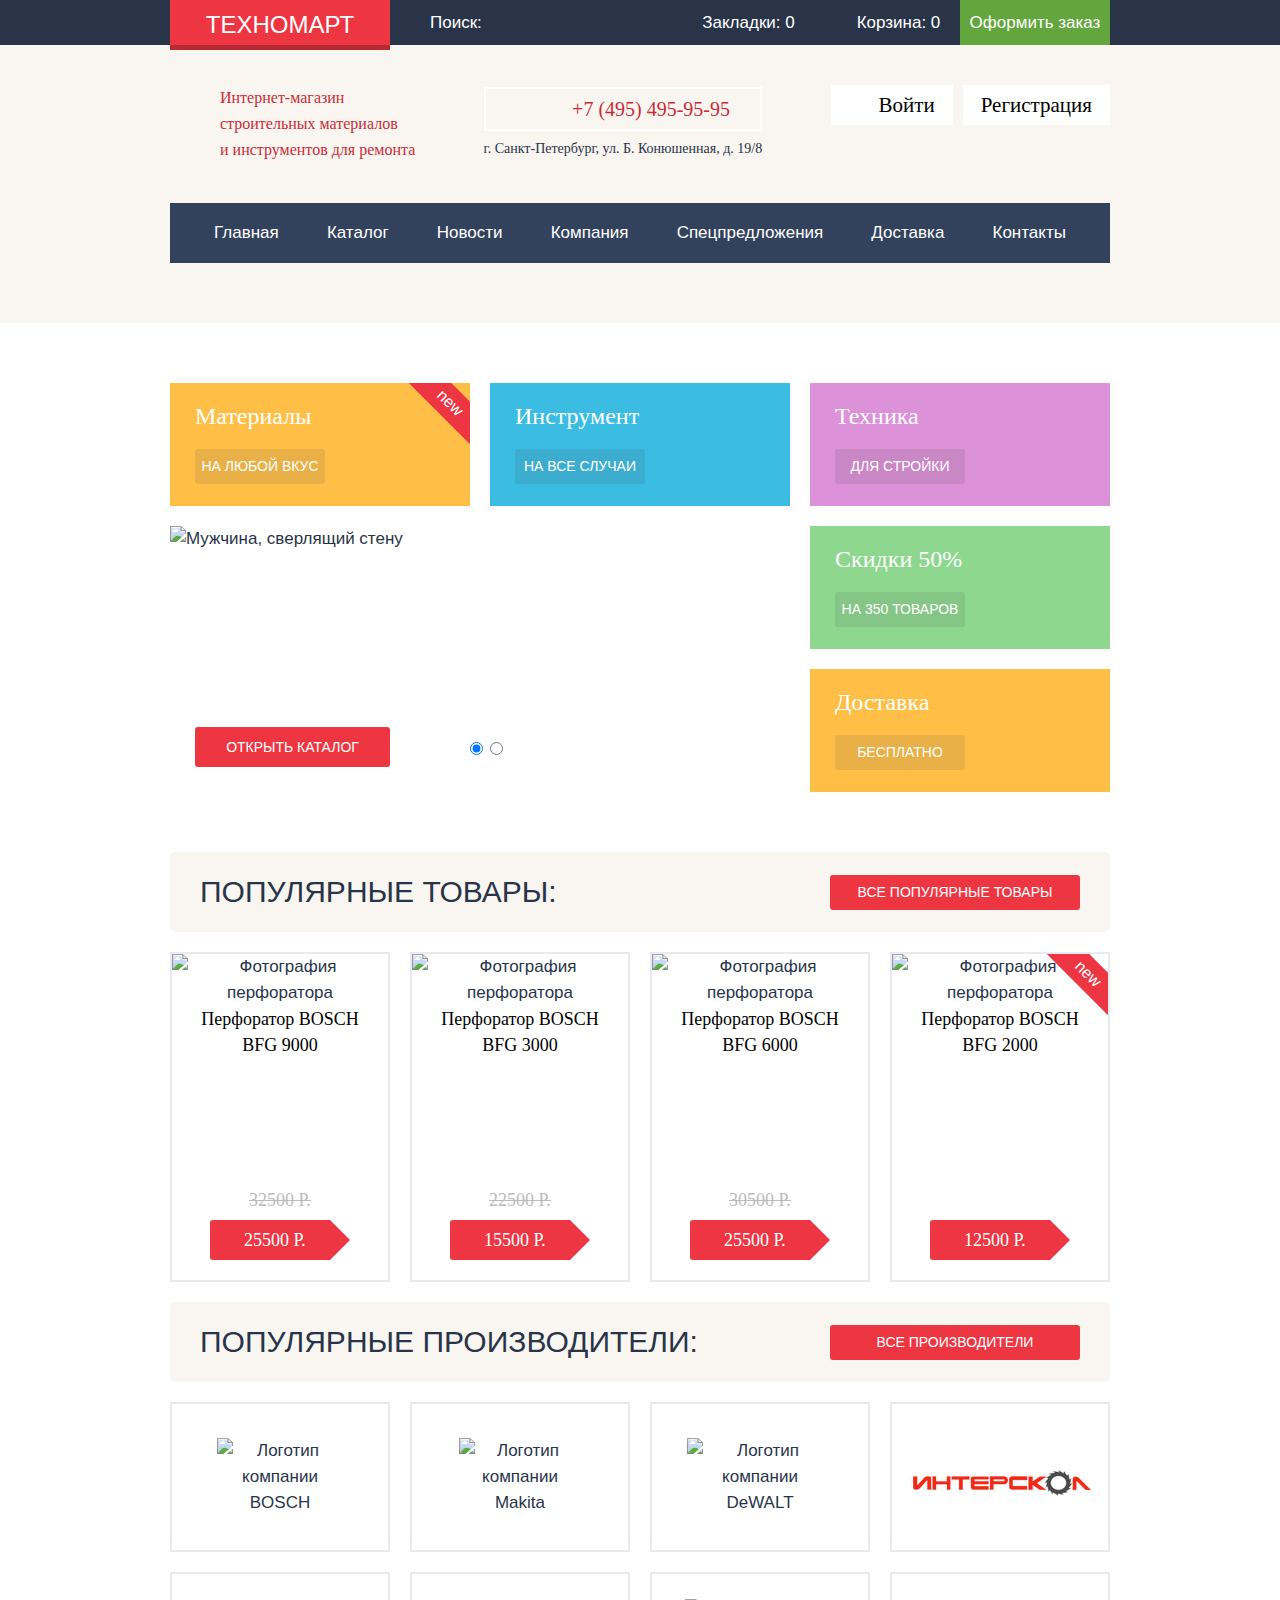
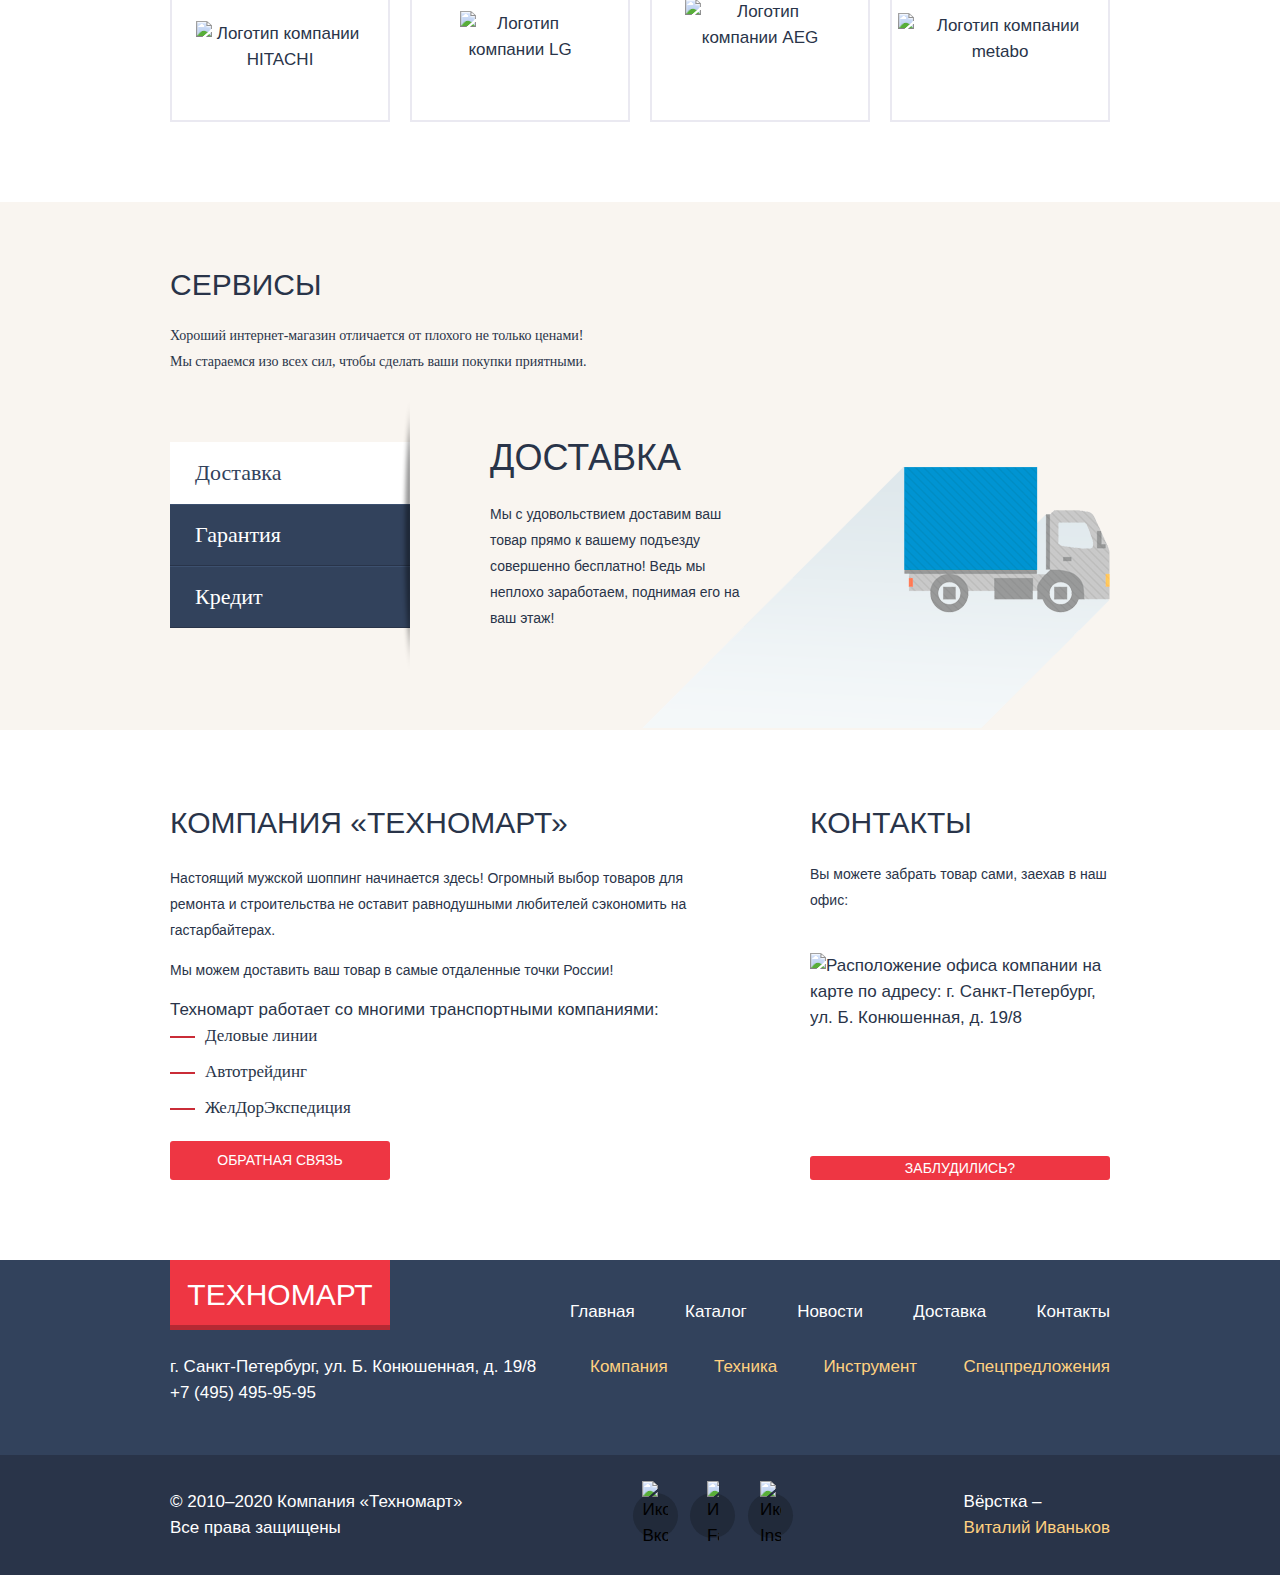
==== commit a107eb82: "Добавлен блок map" ====
--- a/index.html
+++ b/index.html
@@ -473,7 +473,8 @@
 
         </div>
 
-        <a href="#" class="about__button button button--red">Подробнее о компании</a>
+        <button class="about__button button button--red" type="button" data-window=".write-us">Обратная связь</button>
+
 
       </section>
 
@@ -488,7 +489,7 @@
         <img class="contacts__map" width="300" height="158" src="img/map.png"
           alt="Расположение офиса компании на карте по адресу: г. Санкт-Петербург, ул. Б. Конюшенная, д. 19/8">
 
-        <button class="contacts__button button button--red" type="button" data-window=".write-us">Заблудились? Напишите нам!</button>
+        <button class="contacts__button button button--red" type="button" data-window=".map">Заблудились?</button>
 
       </section>
 
@@ -658,6 +659,16 @@
 
   </div>
 
+  <div class="modal map">
+    <button class="map__close" data-window=".map">
+      <div class="image-wrapper">
+        <img width="21" height="21" src="svg/close-cross.svg" alt="Иконка закрытия">
+      </div>
+    </button>
+    <img src="img/map-big.png"
+      alt="Расположение офиса компании на карте по адресу: г. Санкт-Петербург, ул. Б. Конюшенная, д. 19/8">
+  </div>
+
   <script src="js/variables.js"></script>
   <script src="js/func__changeSlide.js"></script>
   <script src="js/func__changeService.js"></script>
--- a/css/style.css
+++ b/css/style.css
@@ -1294,6 +1294,7 @@
 .write-us__close:focus,
 .write-us__close:hover {
 	opacity: 1;
+	cursor: pointer;
 }
 
 .write-us__close:active {
@@ -1333,6 +1334,28 @@
 	background-color: var(--color-bg-gray);
 }
 
+.map {
+	display: flex;
+	box-shadow: 0 20px 20px #00000070;
+
+	display: none;
+}
+
+.map__close {
+	position: absolute;
+	top: 10px;
+	right: 10px;
+
+	border: none;
+	background-color: transparent;
+	opacity: 0.7;
+}
+
+.map__close:hover {
+	opacity: 1;
+	cursor: pointer;
+}
+
 .show {
 	display: flex;
 }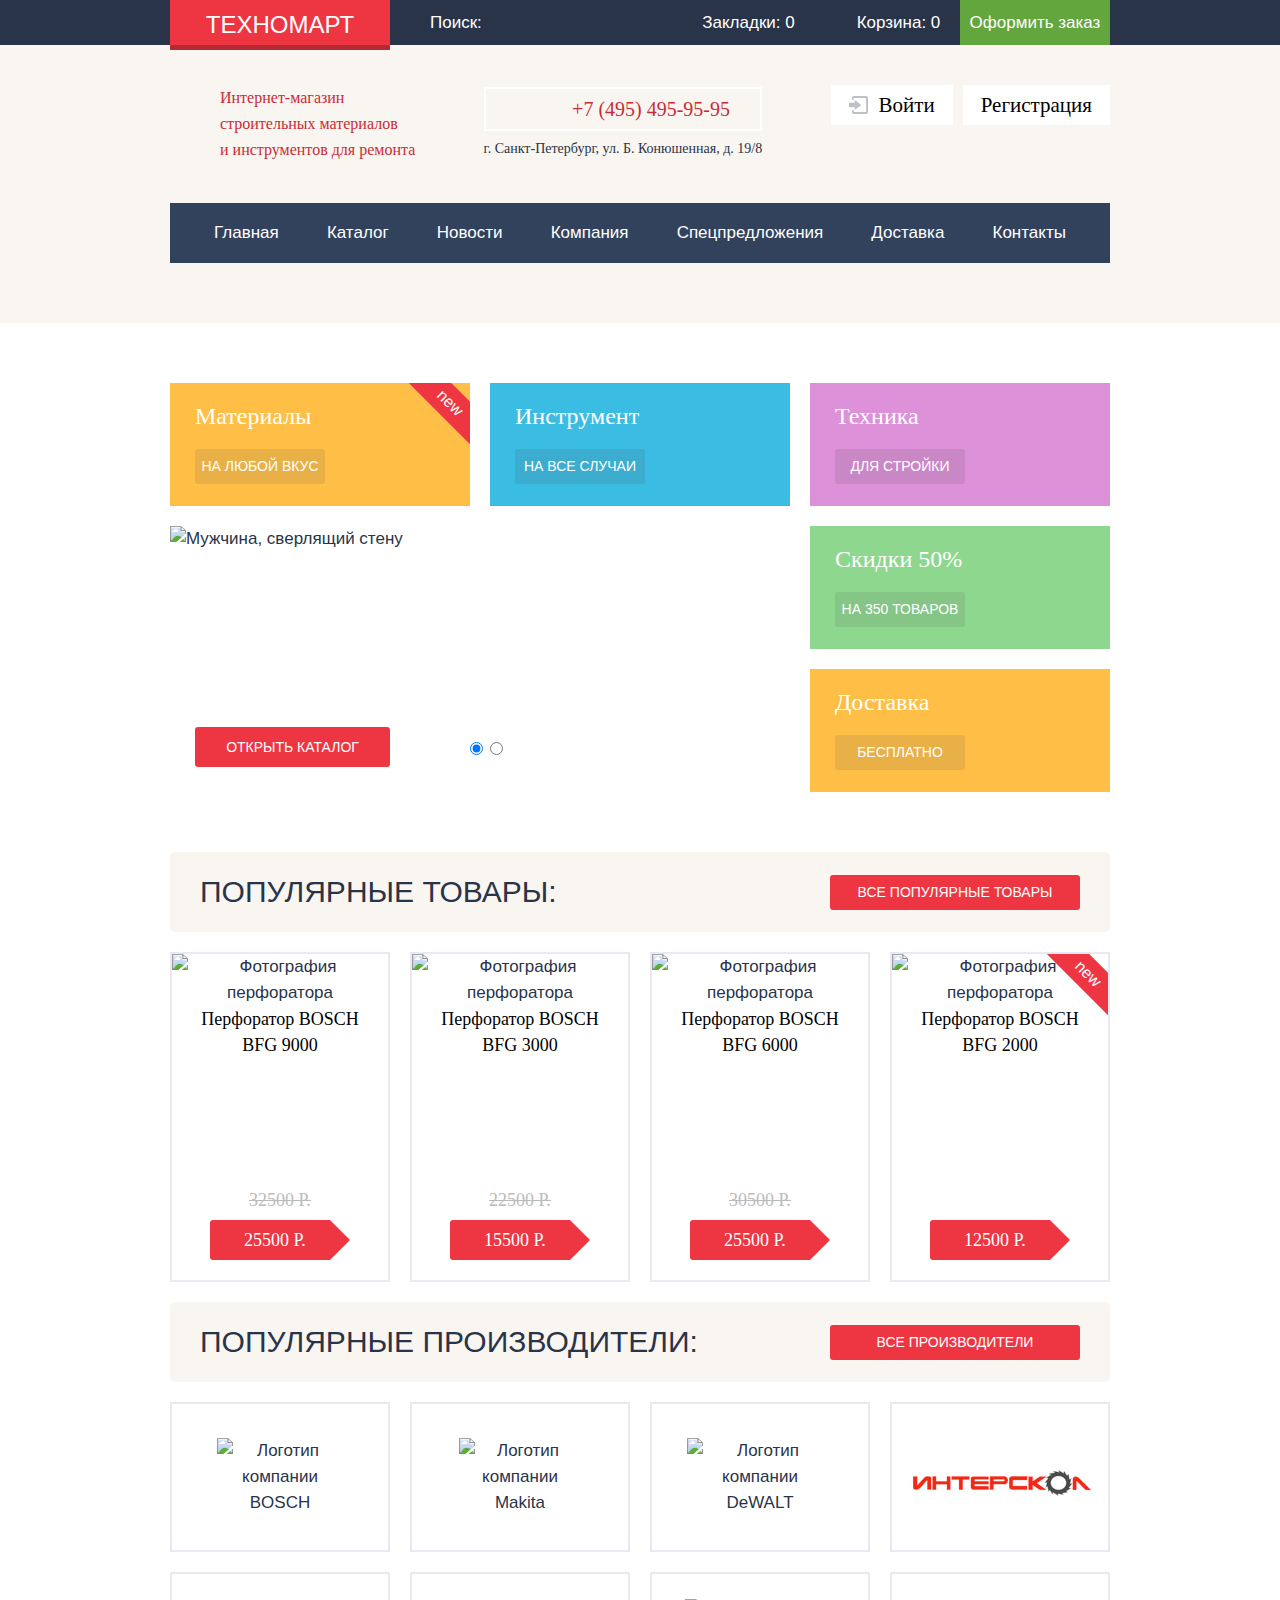
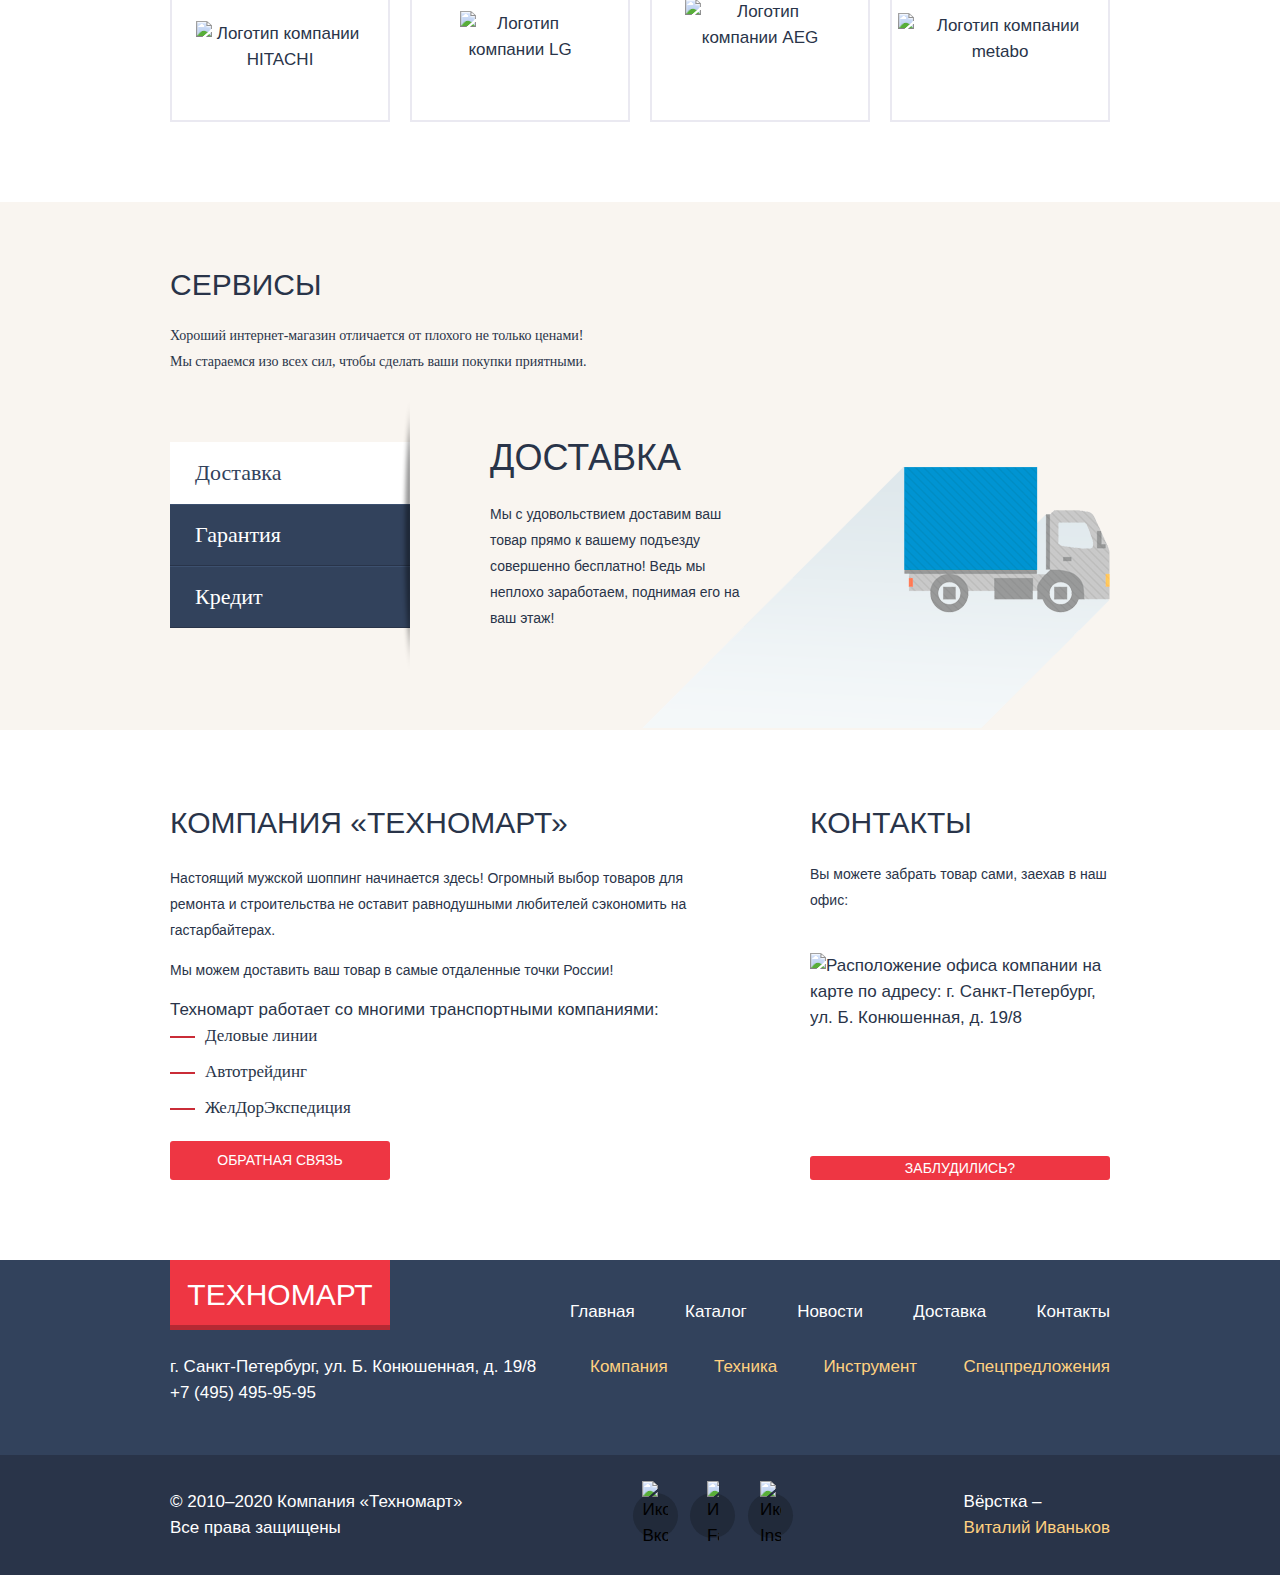
==== commit 0afd9174: "Добавлены стили блока account-link" ====
--- a/index.html
+++ b/index.html
@@ -72,7 +72,7 @@
             <a class="account-link account-link--login" href="#">
               <span class="account-link__text">Войти</span>
             </a>
-            <a class="account-link" href="#">Регистрация</a>
+            <a class="account-link account-link--register" href="#">Регистрация</a>
           </div>
 
         </div>
--- a/css/style.css
+++ b/css/style.css
@@ -379,10 +379,14 @@
 .account-links {
 	display: flex;
 	align-items: flex-start;
-	flex-wrap: wrap;
-}
-
-.account-link:not(:last-child) {
+}
+
+.account-link--user {
+	display: flex;
+	align-items: center;
+}
+
+.account-link:not(:last-of-type) {
 	margin-right: 10px;
 }
 
@@ -412,6 +416,103 @@
 	background-size: contain;
 
 	content: "";
+	opacity: 0.3;
+}
+
+.account-link--register:hover,
+.account-link--login:hover,
+.account-link--login:hover .account-link__text::before {
+	color: var(--color-text-red);
+	
+	opacity: 1;
+}
+
+.account-link--login:hover .account-link__text::before {
+	opacity: 1;
+}
+
+.account-link:active {
+	opacity: 0.3;
+}
+
+.account-link--user .account-link__text::before {
+	display: inline-block;
+	vertical-align: middle;
+	width: 20px;
+	height: 20px;
+	margin-right: 10px;
+
+	background-image: url("../svg/user.svg");
+	background-position: center;
+	background-repeat: no-repeat;
+	background-size: contain;
+
+	content: "";
+	opacity: 0.2;
+}
+
+.account-link--user .account-link__text::after {
+	display: inline-block;
+	vertical-align: middle;
+	width: 20px;
+	height: 20px;
+	margin-left: 30px;
+
+	background-image: url("../svg/entrance.svg");
+	background-position: center;
+	background-repeat: no-repeat;
+	background-size: contain;
+
+	content: "";
+	opacity: 0.2;
+}
+
+.account-link--user:hover .account-link__text::after {
+	opacity: 1;
+}
+
+.account-link--user:hover .account-link__text::before {
+	opacity: 1;
+}
+
+.account-links--logged-in {
+	flex-direction: column;
+}
+
+.user-links-wrapper {
+	display: flex;
+	justify-content: center;
+	margin-top: 5px;
+	margin-left: 10px;
+	width: 80%;
+}
+
+.user-link {
+	font-family: "cuprumbold";
+	color: var(--color-text-blue);
+	text-decoration: underline var(--color-text-blue);
+}
+
+.user-link:not(:last-child):after {
+	display: inline-block;
+	margin: 0 20px;
+	vertical-align: middle;
+	height: 5px;
+	width: 5px;
+
+	background-color: var(--color-text-blue);
+
+	border-radius: 50%;
+	content: '';
+}
+
+.user-link:hover {
+	color: var(--color-text-red);
+	text-decoration: underline var(--color-text-red);
+}
+
+.user-link:active {
+	opacity: 0.3;
 }
 
 .site-navigation-wrapper {
@@ -613,6 +714,22 @@
 	background-color: var(--color-button-red-active);
 }
 
+.button--white {
+	font-family: "cuprumbold";
+	color: var(--color-text-blue);
+
+	box-shadow: inset 0px 0px 0 3px var(--color-text-blue);
+	background-color: var(--color-white);
+}
+
+.button--white:hover {
+	background-color: var(--color-white);
+}
+
+.button--white:active {
+	background-color: var(--color-white);
+}
+
 .slider__button {
 	width: 195px;
 	height: 40px;
@@ -1221,6 +1338,8 @@
 }
 
 .modal__container {
+	position: relative;
+
 	display: flex;
 	flex-direction: column;
 	justify-content: center;
@@ -1228,6 +1347,20 @@
 	padding: 0 70px;
 }
 
+.modal__container::before {
+	position: absolute;
+	top: 0px;
+	left: 50%;
+	transform: translate(-50%, 0);
+
+	width: 100%;
+	height: 10px;
+
+	background-color: var(--color-text-red);
+
+	content: "";
+}
+
 .write-us {
 	display: flex;
 	flex-direction: column;
@@ -1239,26 +1372,6 @@
 	box-shadow: 0 20px 20px #00000070;
 
 	display: none;
-}
-
-.write-us__form {
-	position: relative;
-	width: 100%;
-	height: 100%;
-}
-
-.write-us__form::before {
-	position: absolute;
-	top: -145px;
-	left: 50%;
-	transform: translate(-50%,0);
-
-	width: 960px;
-	height: 10px;
-
-	background-color: var(--color-text-red);
-
-	content: '';
 }
 
 .write-us__line {
@@ -1356,6 +1469,82 @@
 	cursor: pointer;
 }
 
+.order {
+	display: flex;
+	flex-direction: column;
+	min-height: 400px;
+	width: 750px;
+
+	background-color: var(--color-white);
+	box-shadow: 0 20px 20px #00000070;
+
+	display: none;
+}
+
+.order__line {
+	display: flex;
+	align-items: center;
+	justify-content: space-between;
+}
+
+.order__line--close {
+	margin: 0;
+}
+
+.order__line--buttons {
+	display: flex;
+	align-items: center;
+	justify-content: center;
+	height: 160px;
+
+	background-color: var(--color-bg-gray);
+}
+
+.order__line-title {
+	font-size: 44px;
+	line-height: 44px;
+	font-family: "cuprumbold";
+}
+
+.order__close {
+	position: absolute;
+	top: 25px;
+	right: 10px;
+
+	border: none;
+	background-color: transparent;
+
+	opacity: 0.3;
+}
+
+.order__close:focus,
+.order__close:hover {
+	opacity: 1;
+	cursor: pointer;
+}
+
+.order__close:active {
+	opacity: 0.1;
+}
+
+.order__cell {
+	display: flex;
+	flex-direction: column;
+	flex-grow: 1;
+}
+
+.order__cell:not(:last-of-type) {
+	margin-right: 40px;
+}
+
+.order__button {
+	margin: 0 20px;
+	width: 260px;
+	height: 50px;
+
+	font-size: 20px;
+}
+
 .show {
 	display: flex;
-}+}
